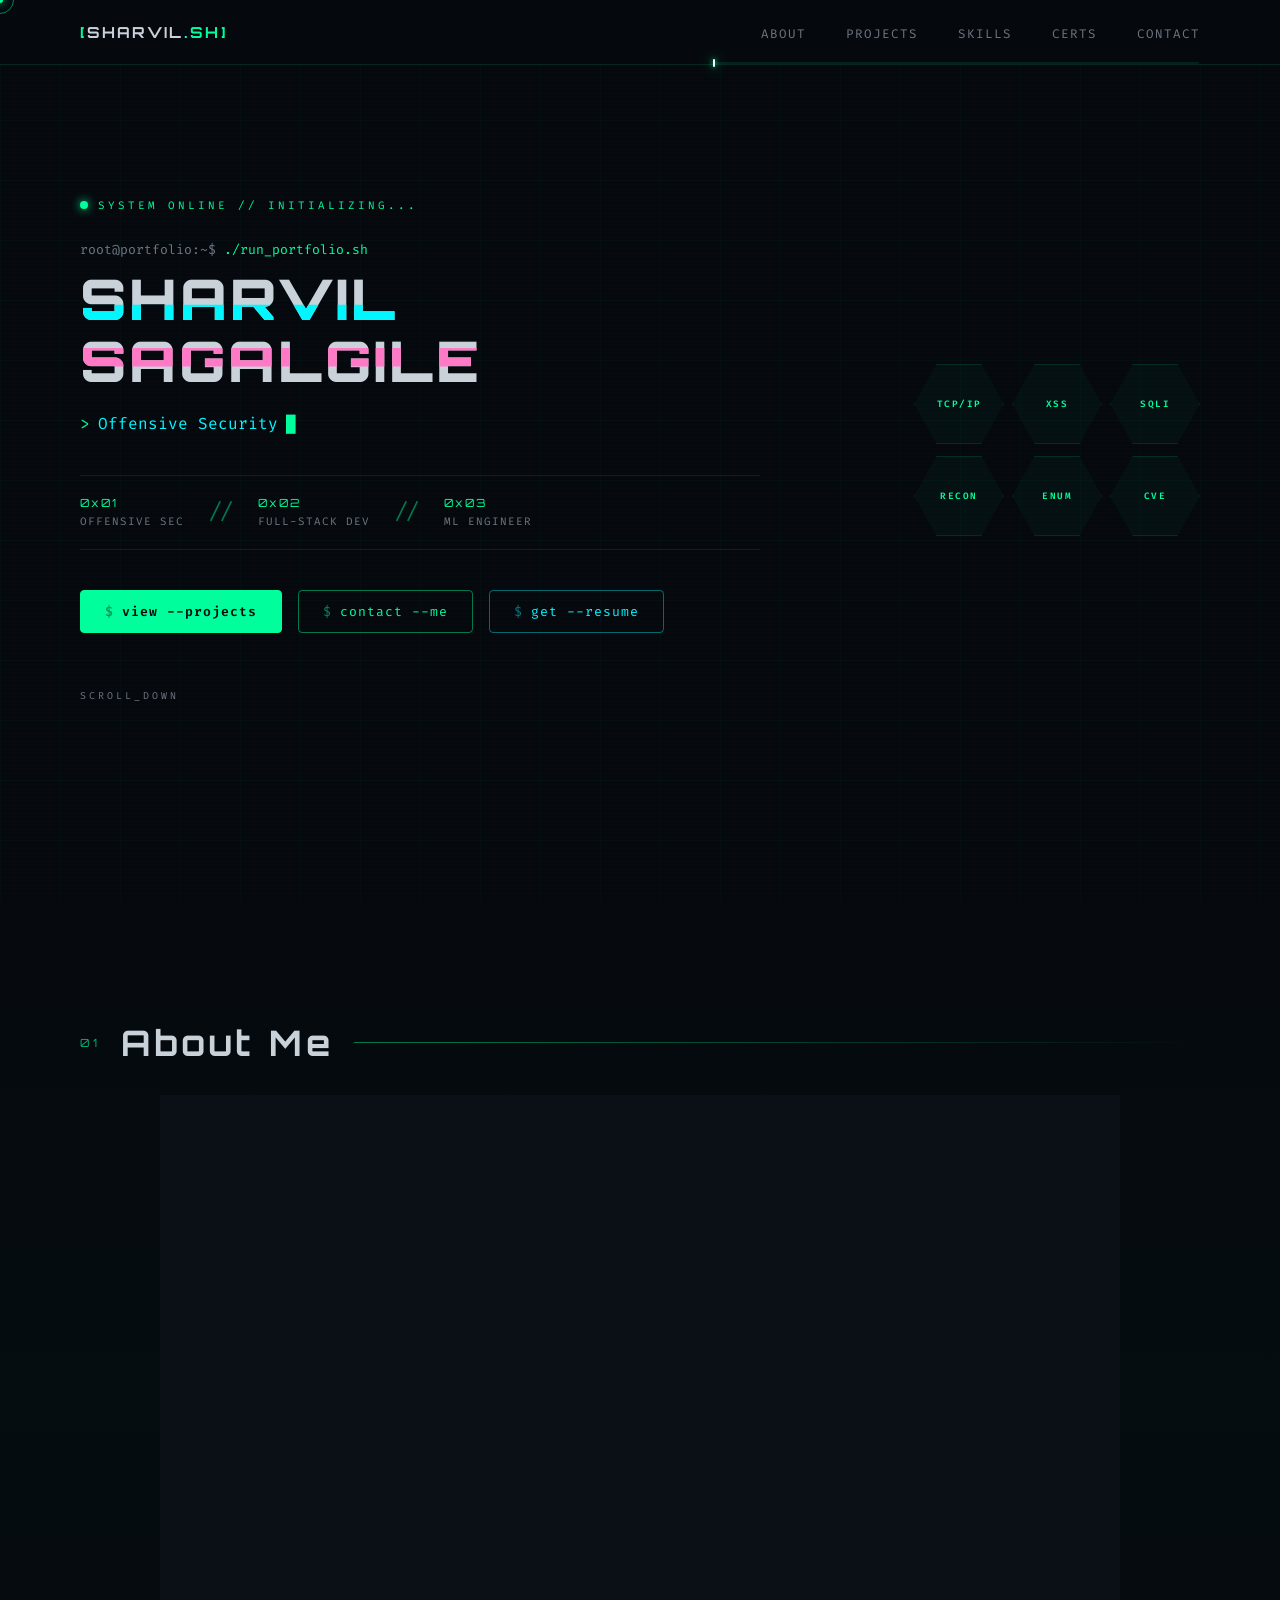
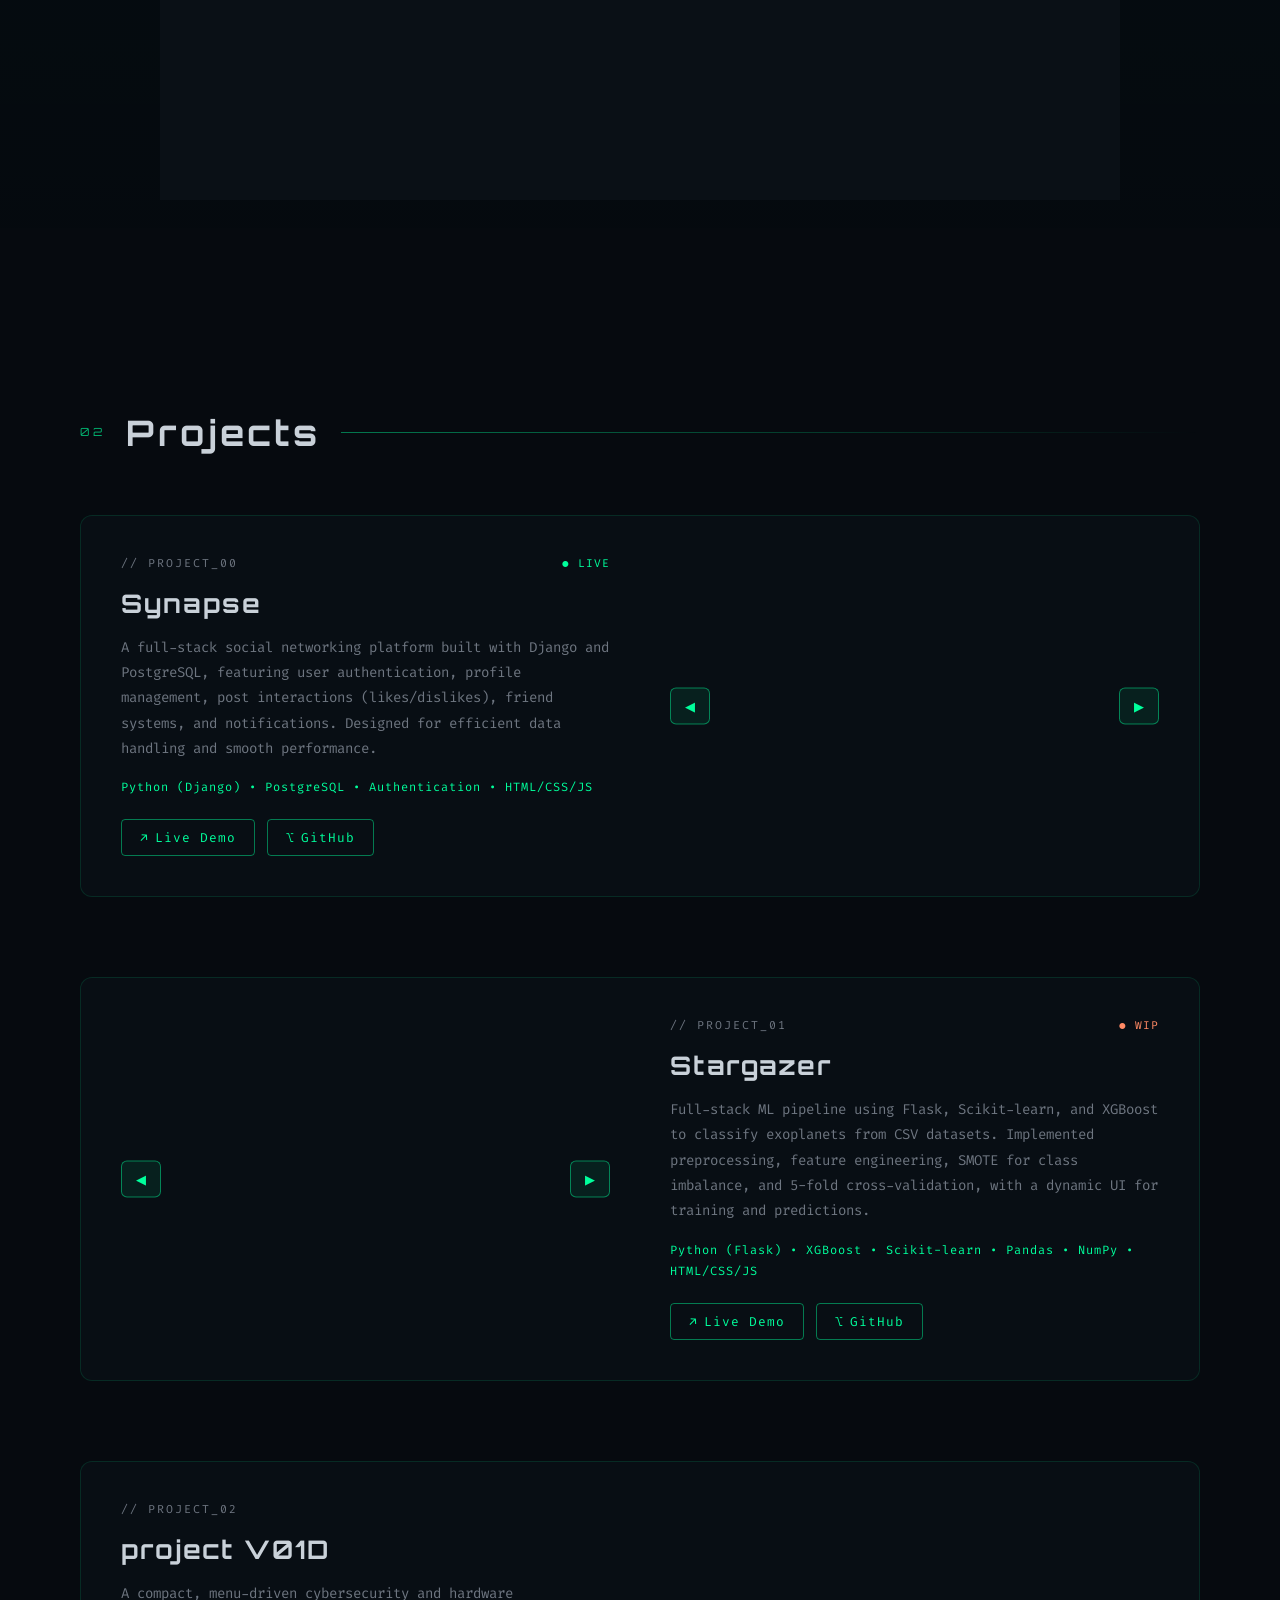
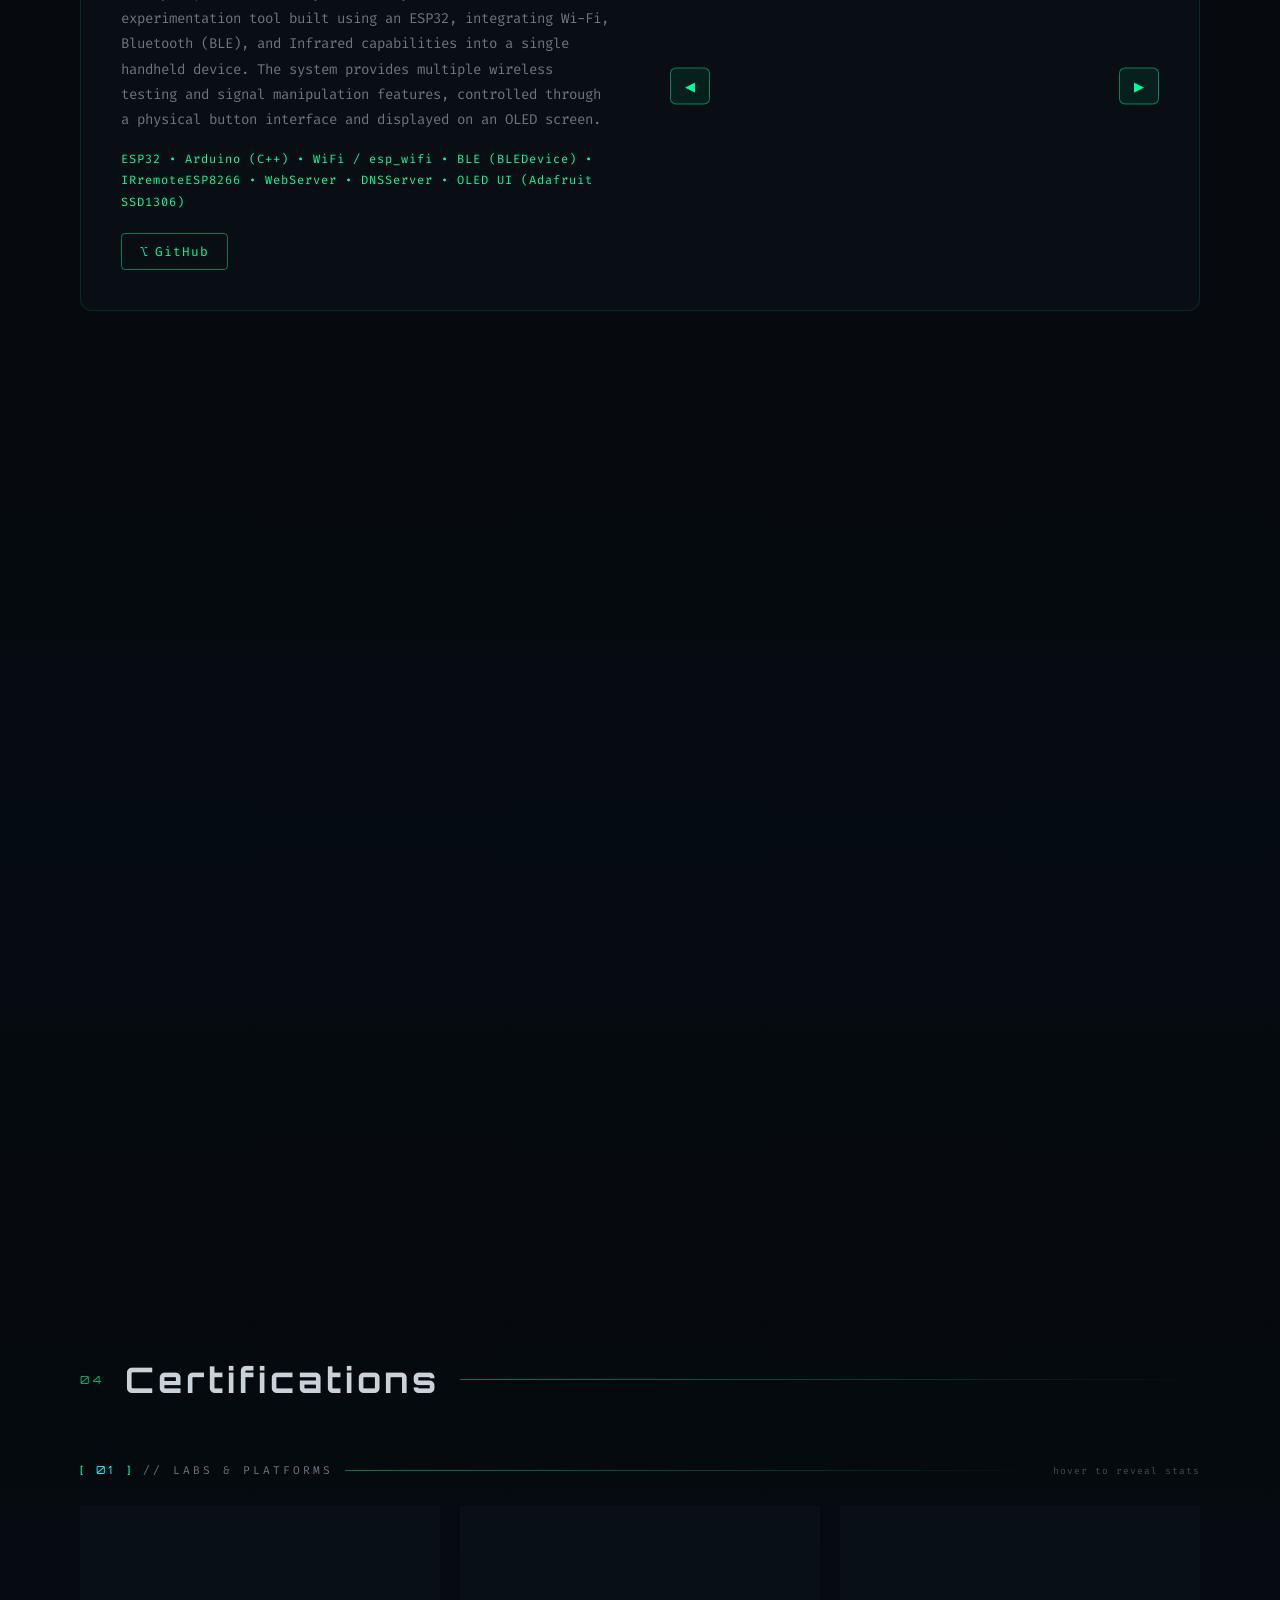
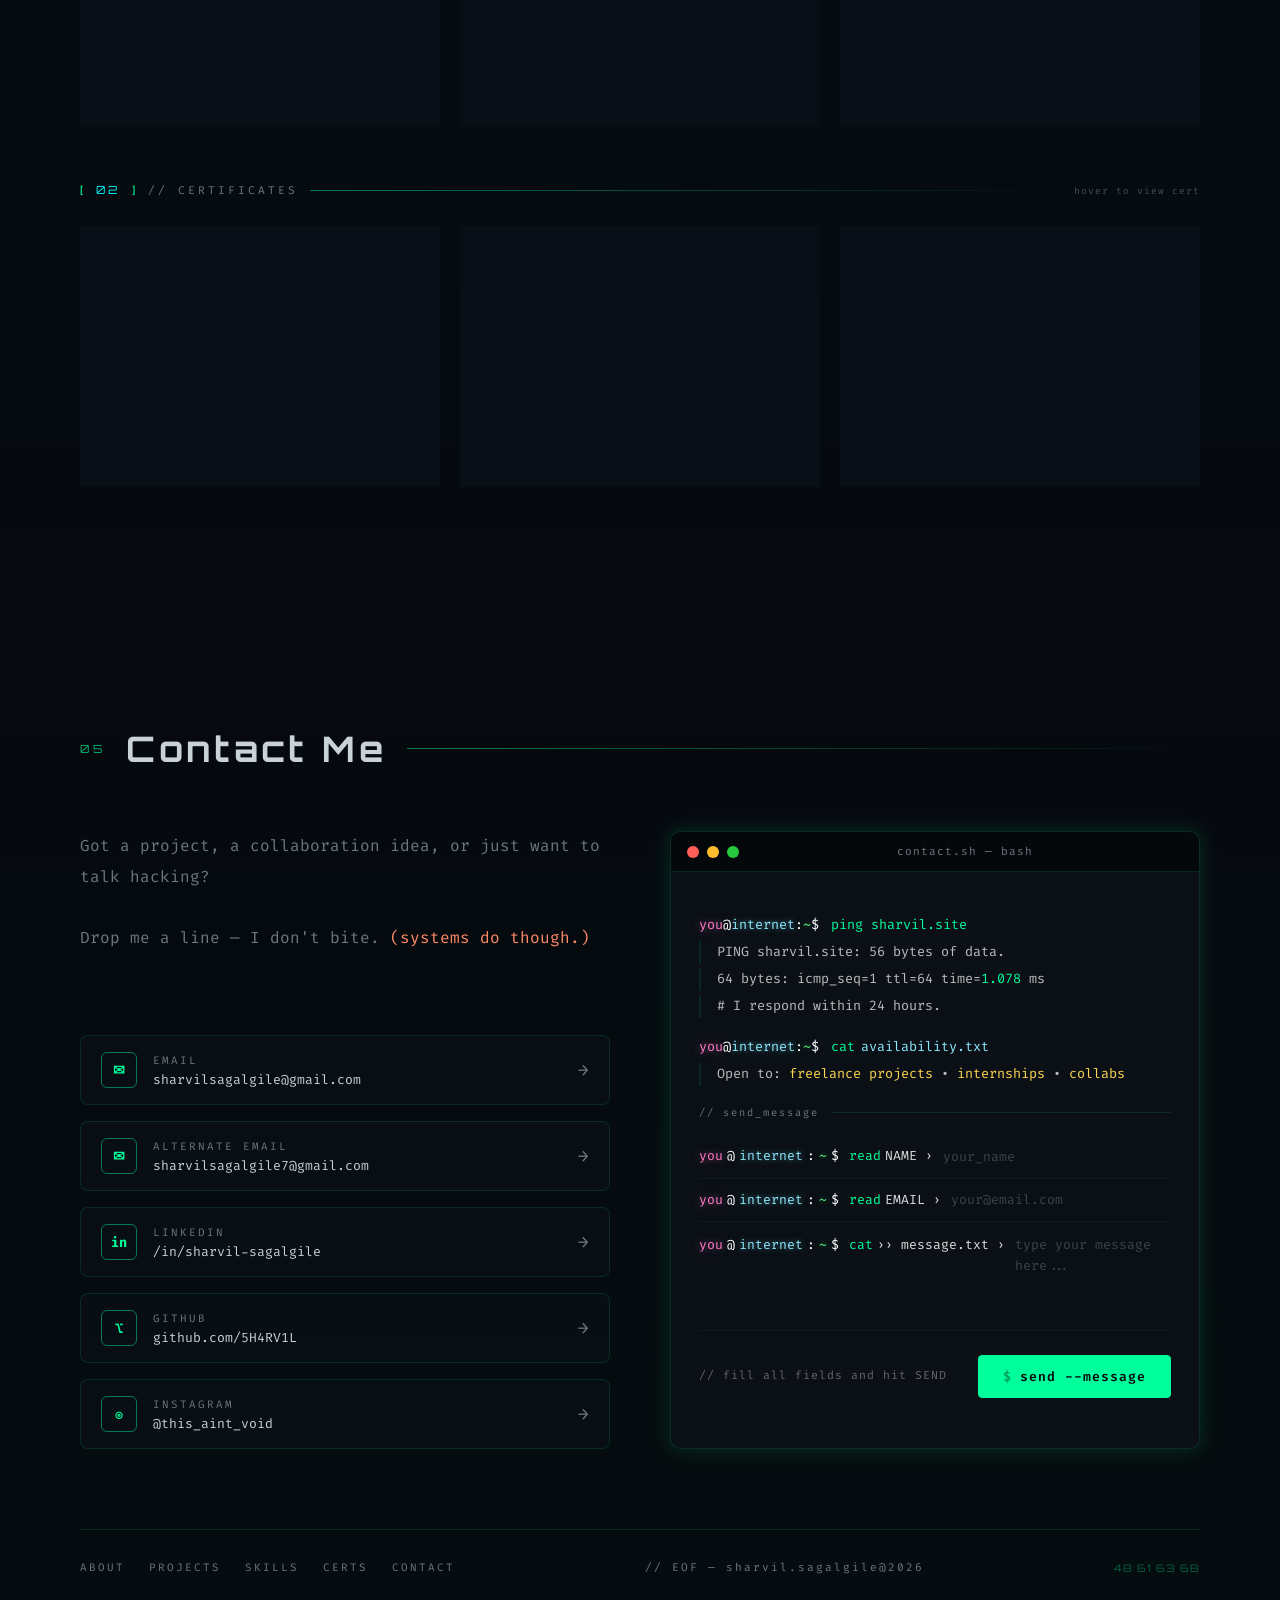
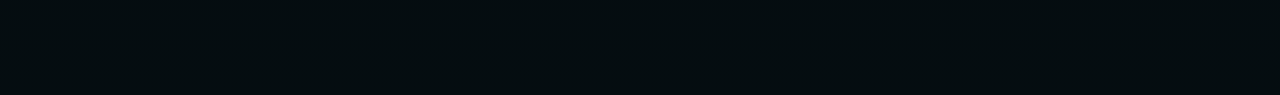
==== index.html @ 22b33614 "Rename portfolio.html to index.html" ====
<!DOCTYPE html>
<html lang="en">
<head>
    <meta charset="UTF-8">
    <meta name="viewport" content="width=device-width, initial-scale=1.0">

    <title>Sharvil Sagalgile | Offensive Security & Full-Stack Developer</title>
    <meta name="description" content="Sharvil Sagalgile — offensive security learner, full-stack developer and ML engineer. Open to freelance projects, internships and collaborations.">

    <meta property="og:type"        content="website">
    <meta property="og:url"         content="https://sharvil.site/">
    <meta property="og:title"       content="Sharvil Sagalgile | Offensive Security & Full-Stack Developer">
    <meta property="og:description" content="Sharvil Sagalgile — offensive security learner, full-stack developer and ML engineer. Open to freelance projects, internships and collaborations.">
    <meta property="og:image"       content="https://sharvil.site/og-preview.png">

    <meta name="twitter:card"        content="summary_large_image">
    <meta name="twitter:title"       content="Sharvil Sagalgile | Offensive Security & Full-Stack Developer">
    <meta name="twitter:description" content="Offensive security learner, full-stack developer and ML engineer.">
    <meta name="twitter:image"       content="https://sharvil.site/og-preview.png">

    <!-- Favicon -->
    <link rel="icon" type="image/svg+xml" href="data:image/svg+xml,%3Csvg xmlns='http://www.w3.org/2000/svg' viewBox='0 0 32 32'%3E%3Crect width='32' height='32' rx='5' fill='%23060a0f'/%3E%3Ctext x='3' y='23' font-family='monospace' font-size='18' fill='%2300ff9c'%3E%3E_%3C/text%3E%3C/svg%3E">

    <link rel="preconnect" href="https://fonts.googleapis.com">
    <link rel="preconnect" href="https://fonts.gstatic.com" crossorigin>
    <link href="https://fonts.googleapis.com/css2?family=Fira+Code:wght@300;400;500;600;700&family=Share+Tech+Mono&family=Orbitron:wght@400;700;900&display=swap" rel="stylesheet">
    <link rel="stylesheet" href="style.css">
    <script src="main.js" defer></script>
</head>
<body>

    <div class="scanlines"></div>
    <canvas id="matrix-canvas"></canvas>
    <div class="cursor-dot"></div>
    <div class="cursor-ring"></div>

    <button class="back-to-top" id="back-to-top" aria-label="Back to top">↑</button>

    <div class="hex-tooltip" id="hex-tooltip">
        <span class="ht-label" id="ht-label"></span>
        <span class="ht-desc"  id="ht-desc"></span>
    </div>

    <nav id="navbar">
        <div class="nav-inner">
            <a href="#home" class="logo">
                <span class="logo-bracket">[</span>
                <span class="logo-name">SHARVIL</span>
                <span class="logo-dot">.</span>
                <span class="logo-surname">SH</span>
                <span class="logo-bracket">]</span>
            </a>
            <button class="burger" id="burger" aria-label="Menu">
                <span></span><span></span><span></span>
            </button>
            <ul class="nav-links" id="nav-links">
                <li><a href="#about"    data-text="About"    data-section="about">About</a></li>
                <li><a href="#projects" data-text="Projects" data-section="projects">Projects</a></li>
                <li><a href="#skills"   data-text="Skills"   data-section="skills">Skills</a></li>
                <li><a href="#certs"    data-text="Certs"    data-section="certs">Certs</a></li>
                <li><a href="#contact"  data-text="Contact"  data-section="contact">Contact</a></li>
            </ul>
        </div>
        <div class="nav-progress" id="nav-progress">
            <div class="nav-progress-fill" id="nav-progress-fill"></div>
        </div>
    </nav>

    <section id="home">
        <div class="hero-content">

            <div class="hero-status">
                <span class="status-dot"></span>
                <span class="status-text">SYSTEM ONLINE // INITIALIZING...</span>
            </div>

            <div class="hero-title-wrapper">
                <p class="hero-pre">root@portfolio:~$ <span class="typed-cmd" id="typed-cmd"></span></p>
                <h1 class="hero-name glitch" data-text="SHARVIL SAGALGILE">SHARVIL SAGALGILE</h1>
                <div class="hero-roles">
                    <span class="role-prefix">></span>
                    <span class="role-text" id="role-text"></span>
                    <span class="role-cursor">█</span>
                </div>
            </div>

            <div class="hero-stats">
                <div class="stat">
                    <span class="stat-val">0x01</span>
                    <span class="stat-label">Offensive Sec</span>
                </div>
                <div class="stat-sep">//</div>
                <div class="stat">
                    <span class="stat-val">0x02</span>
                    <span class="stat-label">Full-Stack Dev</span>
                </div>
                <div class="stat-sep">//</div>
                <div class="stat">
                    <span class="stat-val">0x03</span>
                    <span class="stat-label">ML Engineer</span>
                </div>
            </div>

            <div class="hero-cta">
                <a href="#projects" class="btn-primary">
                    <span class="btn-prefix">$</span> view --projects
                </a>
                <a href="#contact" class="btn-secondary">
                    <span class="btn-prefix">$</span> contact --me
                </a>
                <a href="./sharvil_resume.pdf" download class="btn-download" aria-label="Download Resume">
                    <span class="btn-prefix">$</span> get --resume
                </a>
            </div>

            <div class="hero-scroll">
                <span>scroll_down</span>
                <div class="scroll-line"></div>
            </div>
        </div>

        <div class="hex-decoration">
            <div class="hex-item h1" data-hex="h1"><span>TCP/IP</span></div>
            <div class="hex-item h2" data-hex="h2"><span>XSS</span></div>
            <div class="hex-item h3" data-hex="h3"><span>SQLi</span></div>
            <div class="hex-item h4" data-hex="h4"><span>RECON</span></div>
            <div class="hex-item h5" data-hex="h5"><span>ENUM</span></div>
            <div class="hex-item h6" data-hex="h6"><span>CVE</span></div>
        </div>
    </section>

    <section id="about">
        <div class="section-header">
            <span class="section-num">01</span>
            <h2>About Me</h2>
            <div class="section-line"></div>
        </div>

        <div class="terminal">
            <div class="terminal-header">
                <span class="dot red"></span>
                <span class="dot yellow"></span>
                <span class="dot green"></span>
                <span class="terminal-title">sharvil@portfolio — bash — 80x24</span>
            </div>

            <div class="terminal-body">

                <div class="t-line">
                    <span class="prompt"><span class="user">sharvil</span><span class="at">@</span><span class="host">portfolio</span><span class="colon">:</span><span class="path">~</span><span class="symbol">$</span></span>
                    <span class="cmd">whoami</span>
                </div>
                <p class="output">
                    <span class="accent">Offensive security student</span> •
                    <span class="accent">Pentesting learner</span> •
                    <span class="accent">Freelance developer</span>
                </p>

                <div class="t-line">
                    <span class="prompt"><span class="user">sharvil</span><span class="at">@</span><span class="host">portfolio</span><span class="colon">:</span><span class="path">~</span><span class="symbol">$</span></span>
                    <span class="cmd">cat</span> <span class="file">mindset.txt</span>
                </div>
                <p class="output">
                    I don't just build systems — I <span class="accent">break them down</span> to understand how they really work.
                    <span class="dim">What runs underneath, what fails, and what can be exploited.</span>
                </p>

                <div class="t-line">
                    <span class="prompt"><span class="user">sharvil</span><span class="at">@</span><span class="host">portfolio</span><span class="colon">:</span><span class="path">~</span><span class="symbol">$</span></span>
                    <span class="cmd">cat</span> <span class="file">work.log</span>
                </div>
                <p class="output">
                    Built <span class="accent">full-stack apps</span> with Django &amp; PostgreSQL.<br>
                    Designed <span class="accent">ML pipelines</span> using XGBoost &amp; Scikit-learn.<br>
                    Created <span class="accent">real-world websites</span> for freelance use.
                </p>

                <div class="t-line">
                    <span class="prompt"><span class="user">sharvil</span><span class="at">@</span><span class="host">portfolio</span><span class="colon">:</span><span class="path">~</span><span class="symbol">$</span></span>
                    <span class="cmd">cat</span> <span class="file">security_journey.txt</span>
                </div>
                <p class="output">
                    Exploring <span class="accent">networking</span>, <span class="accent">recon</span>, and <span class="accent">vulnerabilities</span>.<br>
                    Learning how attackers think and how to <span class="warn">stay one step ahead</span>.
                </p>

                <div class="t-line">
                    <span class="prompt"><span class="user">sharvil</span><span class="at">@</span><span class="host">portfolio</span><span class="colon">:</span><span class="path">~</span><span class="symbol">$</span></span>
                    <span class="cmd">echo</span> $goal
                </div>
                <p class="output">
                    <span class="success">Become a penetration tester</span> and build systems that are <span class="accent">hard to break</span>.
                </p>

                <div class="t-line">
                    <span class="prompt"><span class="user">sharvil</span><span class="at">@</span><span class="host">portfolio</span><span class="colon">:</span><span class="path">~</span><span class="symbol">$</span></span>
                    <span class="cmd">echo</span> $status
                </div>
                <p class="output">
                    <span class="accent">Building</span> •
                    <span class="warn">Breaking</span> •
                    <span class="success">Learning</span> •
                    <span class="accent">Repeating</span>
                </p>

                <div class="t-line">
                    <span class="prompt"><span class="user">sharvil</span><span class="at">@</span><span class="host">portfolio</span><span class="colon">:</span><span class="path">~</span><span class="symbol">$</span></span>
                    <span class="cursor">█</span>
                </div>

            </div>
        </div>
    </section>

    <section id="projects">
        <div class="section-header">
            <span class="section-num">02</span>
            <h2>Projects</h2>
            <div class="section-line"></div>
        </div>

        <div class="projects-container">

            <div class="project-card" data-index="00">
                <div class="project-text">
                    <div class="project-meta">
                        <span class="project-id">// PROJECT_00</span>
                        <span class="project-status online">● LIVE</span>
                    </div>
                    <h3>Synapse</h3>
                    <p>A full-stack social networking platform built with Django and PostgreSQL, featuring user authentication, profile management, post interactions (likes/dislikes), friend systems, and notifications. Designed for efficient data handling and smooth performance.</p>
                    <p class="tech">Python (Django) • PostgreSQL • Authentication • HTML/CSS/JS</p>
                    <div class="buttons">
                        <a href="https://synapse-app.herokuapp.com/" target="_blank" rel="noopener">
                            <span>↗</span> Live Demo
                        </a>
                        <a href="https://github.com/5H4RV1L/synapse" target="_blank" rel="noopener">
                            <span>⌥</span> GitHub
                        </a>
                    </div>
                </div>

                <div class="project-preview">
                    <div class="carousel-container">
                        <div class="carousel">
                            <div class="card"><img src="synapse/pr.png"  alt="Synapse profile"></div>
                            <div class="card"><img src="synapse/fd.png"  alt="Synapse feed"    loading="lazy"></div>
                            <div class="card"><img src="synapse/sr.png"  alt="Synapse search"  loading="lazy"></div>
                            <div class="card"><img src="synapse/gc.png"  alt="Synapse groups"  loading="lazy"></div>
                            <div class="card"><img src="synapse/cp.png"  alt="Synapse chat"    loading="lazy"></div>
                            <div class="card"><img src="synapse/dpr.png" alt="Synapse dark profile" loading="lazy"></div>
                            <div class="card"><img src="synapse/dfd.png" alt="Synapse dark feed"    loading="lazy"></div>
                            <div class="card"><img src="synapse/dsr.png" alt="Synapse dark search"  loading="lazy"></div>
                            <div class="card"><img src="synapse/dgc.png" alt="Synapse dark groups"  loading="lazy"></div>
                            <div class="card"><img src="synapse/dcp.png" alt="Synapse dark chat"    loading="lazy"></div>
                        </div>
                        <div class="controls">
                            <button class="prevBtn" aria-label="Previous">◀</button>
                            <button class="nextBtn" aria-label="Next">▶</button>
                        </div>
                    </div>
                </div>
            </div>

            <div class="project-card reverse" data-index="01">
                <div class="project-text">
                    <div class="project-meta">
                        <span class="project-id">// PROJECT_01</span>
                        <span class="project-status wip">● WIP</span>
                    </div>
                    <h3>Stargazer</h3>
                    <p>Full-stack ML pipeline using Flask, Scikit-learn, and XGBoost to classify exoplanets from CSV datasets. Implemented preprocessing, feature engineering, SMOTE for class imbalance, and 5-fold cross-validation, with a dynamic UI for training and predictions.</p>
                    <p class="tech">Python (Flask) • XGBoost • Scikit-learn • Pandas • NumPy • HTML/CSS/JS</p>
                    <div class="buttons">
                        <a href="https://stargazer.sharvil.site/" target="_blank" rel="noopener">
                            <span>↗</span> Live Demo
                        </a>
                        <a href="https://github.com/5H4RV1L/stargazer" target="_blank" rel="noopener">
                            <span>⌥</span> GitHub
                        </a>
                    </div>
                </div>

                <div class="project-preview">
                    <div class="carousel-container">
                        <div class="carousel">
                            <div class="card"><img src="stargazer/hm.png" alt="Stargazer screen 1"></div>
                            <div class="card"><img src="stargazer/fu.png" alt="Stargazer screen 2" loading="lazy"></div>
                            <div class="card"><img src="stargazer/tr.png" alt="Stargazer screen 3" loading="lazy"></div>
                            <div class="card"><img src="stargazer/pd.png" alt="Stargazer screen 4" loading="lazy"></div>
                            <div class="card"><img src="stargazer/gd.png" alt="Stargazer screen 5" loading="lazy"></div>
                            <div class="card"><img src="stargazer/fp.png" alt="Stargazer screen 6" loading="lazy"></div>
                            <div class="card"><img src="stargazer/cn.png" alt="Stargazer screen 7" loading="lazy"></div>
                        </div>
                        <div class="controls">
                            <button class="prevBtn" aria-label="Previous">◀</button>
                            <button class="nextBtn" aria-label="Next">▶</button>
                        </div>
                    </div>
                </div>
            </div>

            <div class="project-card" data-index="02">
                <div class="project-text">
                    <div class="project-meta">
                        <span class="project-id">// PROJECT_02</span>
                        <span class="project-status online"></span>
                    </div>
                    <h3>project V01D</h3>
                    <p>A compact, menu-driven cybersecurity and hardware experimentation tool built using an ESP32, integrating Wi-Fi, Bluetooth (BLE), and Infrared capabilities into a single handheld device. The system provides multiple wireless testing and signal manipulation features, controlled through a physical button interface and displayed on an OLED screen.</p>
                    <p class="tech">ESP32 • Arduino (C++) • WiFi / esp_wifi • BLE (BLEDevice) • IRremoteESP8266 • WebServer • DNSServer • OLED UI (Adafruit SSD1306)</p>
                    <div class="buttons">
                        
                        <a href="https://github.com/5H4RV1L/project_V01D" target="_blank" rel="noopener">
                            <span>⌥</span> GitHub
                        </a>
                    </div>
                </div>

                <div class="project-preview">
                    <div class="carousel-container">
                        <div class="carousel">
                            <div class="card"><img src="v01d/fr.jpg"  alt="V01D front"></div>
                            <div class="card"><img src="v01d/fd.png"  alt="V01D menu"    loading="lazy"></div>
    
                        </div>
                        <div class="controls">
                            <button class="prevBtn" aria-label="Previous">◀</button>
                            <button class="nextBtn" aria-label="Next">▶</button>
                        </div>
                    </div>
                </div>
            </div>

        </div>
    </section>

    <section id="skills">
        <div class="section-header">
            <span class="section-num">03</span>
            <h2>Skills</h2>
            <div class="section-line"></div>
        </div>

        <div class="skills-wrapper">

            <div class="skill-bars">
                <div class="skill-group-label">// OFFENSIVE SECURITY</div>
                <div class="skill-bar-item">
                    <span class="sb-name">Network Recon</span>
                    <div class="sb-track"><div class="sb-fill" data-pct="72"></div></div>
                    <span class="sb-pct">72%</span>
                </div>
                <div class="skill-bar-item">
                    <span class="sb-name">Web Vulnerabilities</span>
                    <div class="sb-track"><div class="sb-fill" data-pct="65"></div></div>
                    <span class="sb-pct">65%</span>
                </div>
                <div class="skill-bar-item">
                    <span class="sb-name">Pentesting</span>
                    <div class="sb-track"><div class="sb-fill" data-pct="55"></div></div>
                    <span class="sb-pct">55%</span>
                </div>

                <div class="skill-group-label">// WEB DEVELOPMENT</div>
                <div class="skill-bar-item">
                    <span class="sb-name">Python / Django</span>
                    <div class="sb-track"><div class="sb-fill sb-web" data-pct="88"></div></div>
                    <span class="sb-pct">88%</span>
                </div>
                <div class="skill-bar-item">
                    <span class="sb-name">HTML / CSS / JS</span>
                    <div class="sb-track"><div class="sb-fill sb-web" data-pct="85"></div></div>
                    <span class="sb-pct">85%</span>
                </div>
                <div class="skill-bar-item">
                    <span class="sb-name">Flask / Node.js</span>
                    <div class="sb-track"><div class="sb-fill sb-web" data-pct="75"></div></div>
                    <span class="sb-pct">75%</span>
                </div>

                <div class="skill-group-label">// MACHINE LEARNING</div>
                <div class="skill-bar-item">
                    <span class="sb-name">Scikit-learn / XGBoost</span>
                    <div class="sb-track"><div class="sb-fill sb-ml" data-pct="78"></div></div>
                    <span class="sb-pct">78%</span>
                </div>
                <div class="skill-bar-item">
                    <span class="sb-name">Pandas / NumPy</span>
                    <div class="sb-track"><div class="sb-fill sb-ml" data-pct="82"></div></div>
                    <span class="sb-pct">82%</span>
                </div>
            </div>

            <div class="tool-grid">
                <div class="tool-card" data-cat="sec">
                    <div class="tool-icon tool-icon-text">[SEC]</div>
                    <div class="tool-name">Cybersecurity</div>
                    <div class="tool-tags">
                        <span>Networking</span><span>Recon</span><span>XSS</span><span>SQLi</span><span>BurpSuite</span>
                    </div>
                </div>
                <div class="tool-card" data-cat="dev">
                    <div class="tool-icon tool-icon-text">[DEV]</div>
                    <div class="tool-name">Languages</div>
                    <div class="tool-tags">
                        <span>Python</span><span>JavaScript</span><span>Java</span><span>Bash</span>
                    </div>
                </div>
                <div class="tool-card" data-cat="dev">
                    <div class="tool-icon tool-icon-text">[WEB]</div>
                    <div class="tool-name">Web & Backend</div>
                    <div class="tool-tags">
                        <span>Django</span><span>Flask</span><span>Node.js</span><span>REST API</span>
                    </div>
                </div>
                <div class="tool-card" data-cat="data">
                    <div class="tool-icon tool-icon-text">[DB]</div>
                    <div class="tool-name">Databases</div>
                    <div class="tool-tags">
                        <span>PostgreSQL</span><span>SQL</span>
                    </div>
                </div>
                <div class="tool-card" data-cat="ml">
                    <div class="tool-icon tool-icon-text">[ML]</div>
                    <div class="tool-name">Machine Learning</div>
                    <div class="tool-tags">
                        <span>Scikit-learn</span><span>XGBoost</span><span>SMOTE</span>
                    </div>
                </div>
                <div class="tool-card" data-cat="focus">
                    <div class="tool-icon tool-icon-text">[FCS]</div>
                    <div class="tool-name">Core Focus</div>
                    <div class="tool-tags">
                        <span>Offensive Sec</span><span>Backend</span><span>Freelance</span>
                    </div>
                </div>
            </div>

        </div>
    </section>

    <section id="certs">
        <div class="section-header">
            <span class="section-num">04</span>
            <h2>Certifications</h2>
            <div class="section-line"></div>
        </div>

        <div class="certs-subsection-header">
            <span class="css-bracket">[</span>
            <span class="css-label">01</span>
            <span class="css-bracket">]</span>
            <span class="css-title">// LABS &amp; PLATFORMS</span>
            <div class="css-line"></div>
            <span class="css-hint">hover to reveal stats</span>
        </div>

        <div class="lab-cards-grid">

            <div class="lab-flip-card">
                <div class="lab-flip-inner">
                    <div class="lab-front thm-card">
                        <div class="lab-logo-area">
                            <svg class="lab-svg" viewBox="0 0 48 48" fill="none" xmlns="http://www.w3.org/2000/svg">
                                <circle cx="24" cy="24" r="22" stroke="#88cc14" stroke-width="2" fill="none" opacity="0.3"/>
                                <text x="50%" y="55%" dominant-baseline="middle" text-anchor="middle" font-size="13" font-family="monospace" fill="#88cc14" font-weight="700">THM</text>
                            </svg>
                        </div>
                        <div class="lab-name">TryHackMe</div>
                        <div class="lab-url">tryhackme.com/p/5H4RV1L</div>
                        <div class="lab-status active">● ACTIVE</div>
                        <div class="lab-flip-hint">// hover for stats</div>
                    </div>
                    <div class="lab-back thm-back">
                        <div class="lab-back-title">TryHackMe</div>
                        <div class="lab-back-stats">
                            <div class="lb-stat">
                                <span class="lb-val" id="thm-rooms">--</span>
                                <span class="lb-label">Rooms Done</span>
                            </div>
                            <div class="lb-stat">
                                <span class="lb-val" id="thm-rank">Top --</span>
                                <span class="lb-label">Global Rank</span>
                            </div>
                            <div class="lb-stat">
                                <span class="lb-val" id="thm-streak">--d</span>
                                <span class="lb-label">Streak</span>
                            </div>
                        </div>
                        <a href="https://tryhackme.com/p/5H4RV1L" target="_blank" rel="noopener" class="lab-back-link">↗ View Profile</a>
                    </div>
                </div>
            </div>

            <div class="lab-flip-card">
                <div class="lab-flip-inner">
                    <div class="lab-front htb-card">
                        <div class="lab-logo-area">
                            <svg class="lab-svg" viewBox="0 0 48 48" fill="none" xmlns="http://www.w3.org/2000/svg">
                                <polygon points="24,4 44,16 44,32 24,44 4,32 4,16" stroke="#9fef00" stroke-width="2" fill="none" opacity="0.3"/>
                                <text x="50%" y="55%" dominant-baseline="middle" text-anchor="middle" font-size="10" font-family="monospace" fill="#9fef00" font-weight="700">HTB</text>
                            </svg>
                        </div>
                        <div class="lab-name">HackTheBox</div>
                        <div class="lab-url">app.hackthebox.com/profile/5H4RV1L</div>
                        <div class="lab-status active">● ACTIVE</div>
                        <div class="lab-flip-hint">// hover for stats</div>
                    </div>
                    <div class="lab-back htb-back">
                        <div class="lab-back-title">HackTheBox</div>
                        <div class="lab-back-stats">
                            <div class="lb-stat">
                                <span class="lb-val" id="htb-machines">--</span>
                                <span class="lb-label">Machines</span>
                            </div>
                            <div class="lb-stat">
                                <span class="lb-val" id="htb-rank">--</span>
                                <span class="lb-label">Rank</span>
                            </div>
                            <div class="lb-stat">
                                <span class="lb-val" id="htb-pts">--</span>
                                <span class="lb-label">Points</span>
                            </div>
                        </div>
                        <a href="https://profile.hackthebox.com/profile/019d3ba8-0c61-715c-96a6-cebbb1a78733" target="_blank" rel="noopener" class="lab-back-link">↗ View Profile</a>
                    </div>
                </div>
            </div>

            <div class="lab-flip-card">
                <div class="lab-flip-inner">
                    <div class="lab-front ps-card">
                        <div class="lab-logo-area">
                            <svg class="lab-svg" viewBox="0 0 48 48" fill="none" xmlns="http://www.w3.org/2000/svg">
                                <rect x="6" y="6" width="36" height="36" rx="4" stroke="#ff6633" stroke-width="2" fill="none" opacity="0.3"/>
                                <text x="50%" y="55%" dominant-baseline="middle" text-anchor="middle" font-size="9.5" font-family="monospace" fill="#ff6633" font-weight="700">BSCP</text>
                            </svg>
                        </div>
                        <div class="lab-name">PortSwigger</div>
                        <div class="lab-url">portswigger.net/web-security</div>
                        <div class="lab-status learning">● LEARNING</div>
                        <div class="lab-flip-hint">// hover for stats</div>
                    </div>
                    <div class="lab-back ps-back">
                        <div class="lab-back-title">PortSwigger</div>
                        <div class="lab-back-stats">
                            <div class="lb-stat">
                                <span class="lb-val">--</span>
                                <span class="lb-label">Labs Done</span>
                            </div>
                            <div class="lb-stat">
                                <span class="lb-val">--</span>
                                <span class="lb-label">Topics</span>
                            </div>
                            <div class="lb-stat">
                                <span class="lb-val">--</span>
                                <span class="lb-label">Level</span>
                            </div>
                        </div>
                        <a href="https://portswigger.net/web-security" target="_blank" rel="noopener" class="lab-back-link">↗ Web Academy</a>
                    </div>
                </div>
            </div>

        </div>

        <div class="certs-subsection-header">
            <span class="css-bracket">[</span>
            <span class="css-label">02</span>
            <span class="css-bracket">]</span>
            <span class="css-title">// CERTIFICATES</span>
            <div class="css-line"></div>
            <span class="css-hint">hover to view cert</span>
        </div>

        <div class="cert-flip-grid">

            <div class="cert-flip-card">
                <div class="cert-flip-inner">
                    <div class="cert-flip-front cf-earned">
                        <div class="cfr-id">// CERT_00</div>
                        <div class="cfr-badge earned-badge">✓ EARNED</div>
                        <div class="cfr-abbr">FSD</div>
                        <div class="cfr-name">Full Stack Developer</div>
                        <div class="cfr-issuer">A2Z IT Hub Pvt. Ltd.</div>
                        <div class="cfr-tags">
                            <span>Web Dev</span><span>Full-Stack</span><span>Certified</span>
                        </div>
                        <div class="cfr-hint">// hover to view</div>
                    </div>
                    <div class="cert-flip-back cf-earned-back">
                        <div class="cert-doc">
                            <div class="cert-doc-header">
                                <div class="cert-doc-logo">A2Z IT HUB</div>
                                <div class="cert-doc-sub">Pvt. Ltd.</div>
                            </div>
                            <div class="cert-doc-label">Certificate of Completion</div>
                            <div class="cert-doc-presents">This certifies that</div>
                            <div class="cert-doc-name">Sharvil Sagalgile</div>
                            <div class="cert-doc-course">has successfully completed the<br><strong>Full Stack Developer</strong> program</div>
                            <div class="cert-doc-footer">
                                <span class="cert-doc-seal">◈</span>
                                <span class="cert-doc-valid">Verified &amp; Issued</span>
                            </div>
                        </div>
                    </div>
                </div>
            </div>

            <div class="cert-flip-card">
                <div class="cert-flip-inner">
                    <div class="cert-flip-front cf-pursuing">
                        <div class="cfr-id">// CERT_01</div>
                        <div class="cfr-badge pursuing-badge">● PURSUING</div>
                        <div class="cfr-abbr">eJPT<span class="cfr-abbr-v">v2</span></div>
                        <div class="cfr-name">Junior Penetration Tester</div>
                        <div class="cfr-issuer">INE Security (eLearnSecurity)</div>
                        <div class="cfr-tags">
                            <span>Pentesting</span><span>Networking</span><span>Web Attacks</span>
                        </div>
                        <div class="cfr-hint">// hover to preview</div>
                    </div>
                    <div class="cert-flip-back cf-pursuing-back">
                        <div class="cert-doc cert-doc-locked">
                            <div class="cert-doc-header">
                                <div class="cert-doc-logo" style="color:#ff8a65;">INE SECURITY</div>
                                <div class="cert-doc-sub">eLearnSecurity</div>
                            </div>
                            <div class="cert-doc-label" style="color:#ff8a65;">eJPT v2 Certification</div>
                            <div class="cert-doc-presents">Candidate</div>
                            <div class="cert-doc-name">Sharvil Sagalgile</div>
                            <div class="cert-doc-course">Junior Penetration Tester<br><span class="cert-lock-status">⏳ In Progress</span></div>
                            <div class="cert-doc-footer">
                                <span class="cert-doc-seal" style="color:#ff8a65;">◈</span>
                                <span class="cert-doc-valid" style="color:#ff8a65;">Pending Completion</span>
                            </div>
                        </div>
                    </div>
                </div>
            </div>

            <div class="cert-flip-card">
                <div class="cert-flip-inner">
                    <div class="cert-flip-front cf-pursuing">
                        <div class="cfr-id">// CERT_02</div>
                        <div class="cfr-badge pursuing-badge">● PURSUING</div>
                        <div class="cfr-abbr">CC</div>
                        <div class="cfr-name">Certified in Cybersecurity</div>
                        <div class="cfr-issuer">ISC²</div>
                        <div class="cfr-tags">
                            <span>Security Principles</span><span>Network Sec</span><span>IAM</span>
                        </div>
                        <div class="cfr-hint">// hover to preview</div>
                    </div>
                    <div class="cert-flip-back cf-pursuing-back">
                        <div class="cert-doc cert-doc-locked">
                            <div class="cert-doc-header">
                                <div class="cert-doc-logo" style="color:#ff8a65;">ISC²</div>
                                <div class="cert-doc-sub">International Information System Security</div>
                            </div>
                            <div class="cert-doc-label" style="color:#ff8a65;">Certified in Cybersecurity</div>
                            <div class="cert-doc-presents">Candidate</div>
                            <div class="cert-doc-name">Sharvil Sagalgile</div>
                            <div class="cert-doc-course">CC — Entry-level Cybersecurity<br><span class="cert-lock-status">⏳ In Progress</span></div>
                            <div class="cert-doc-footer">
                                <span class="cert-doc-seal" style="color:#ff8a65;">◈</span>
                                <span class="cert-doc-valid" style="color:#ff8a65;">Pending Completion</span>
                            </div>
                        </div>
                    </div>
                </div>
            </div>

        </div>

    </section>

    <section id="contact">
        <div class="section-header">
            <span class="section-num">05</span>
            <h2>Contact Me</h2>
            <div class="section-line"></div>
        </div>

        <div class="contact-wrapper">

            <div class="contact-left">
                <p class="contact-intro">
                    Got a project, a collaboration idea, or just want to talk hacking?<br><br>
                    Drop me a line — I don't bite. <span class="accent">(systems do though.)</span>
                </p><br><br>

                <div class="contact-links">
                    <a href="mailto:sharvilsagalgile@gmail.com?subject=Portfolio%20Inquiry" class="contact-link">
                        <span class="cl-icon">✉</span>
                        <div>
                            <span class="cl-label">Email</span>
                            <span class="cl-val">sharvilsagalgile@gmail.com</span>
                        </div>
                        <span class="cl-arrow">→</span>
                    </a>
                    <a href="mailto:sharvilsagalgile7@gmail.com?subject=Portfolio%20Inquiry" class="contact-link">
                        <span class="cl-icon">✉</span>
                        <div>
                            <span class="cl-label">Alternate Email</span>
                            <span class="cl-val">sharvilsagalgile7@gmail.com</span>
                        </div>
                        <span class="cl-arrow">→</span>
                    </a>
                    <a href="https://www.linkedin.com/in/sharvil-sagalgile-b5a539286/" target="_blank" rel="noopener" class="contact-link">
                        <span class="cl-icon">in</span>
                        <div>
                            <span class="cl-label">LinkedIn</span>
                            <span class="cl-val">/in/sharvil-sagalgile</span>
                        </div>
                        <span class="cl-arrow">→</span>
                    </a>
                    <a href="https://github.com/5H4RV1L" target="_blank" rel="noopener" class="contact-link">
                        <span class="cl-icon">⌥</span>
                        <div>
                            <span class="cl-label">GitHub</span>
                            <span class="cl-val">github.com/5H4RV1L</span>
                        </div>
                        <span class="cl-arrow">→</span>
                    </a>
                    <a href="https://www.instagram.com/this_aint_void/" target="_blank" rel="noopener" class="contact-link">
                        <span class="cl-icon">◎</span>
                        <div>
                            <span class="cl-label">Instagram</span>
                            <span class="cl-val">@this_aint_void</span>
                        </div>
                        <span class="cl-arrow">→</span>
                    </a>
                </div>
            </div>

            <div class="contact-right">
                <div class="contact-terminal">
                    <div class="terminal-header">
                        <span class="dot red"></span>
                        <span class="dot yellow"></span>
                        <span class="dot green"></span>
                        <span class="terminal-title">contact.sh — bash</span>
                    </div>
                    <div class="terminal-body contact-body">

                        <div class="t-line">
                            <span class="prompt"><span class="user">you</span><span class="at">@</span><span class="host">internet</span><span class="colon">:</span><span class="path">~</span><span class="symbol">$</span></span>
                            <span class="cmd">ping sharvil.site</span>
                        </div>
                        <p class="output">PING sharvil.site: 56 bytes of data.</p>
                        <p class="output success">64 bytes: icmp_seq=1 ttl=64 time=<span class="ping-time">--</span> ms</p>
                        <p class="output dim"># I respond within 24 hours.</p>
                        <div class="t-line">
                            <span class="prompt"><span class="user">you</span><span class="at">@</span><span class="host">internet</span><span class="colon">:</span><span class="path">~</span><span class="symbol">$</span></span>
                            <span class="cmd">cat</span> <span class="file">availability.txt</span>
                        </div>
                        <p class="output">Open to: <span class="accent">freelance projects</span> • <span class="accent">internships</span> • <span class="accent">collabs</span></p>

                        <div class="terminal-divider"><span>// send_message</span></div>

                        <div id="form-view">
                            <form id="contact-form" novalidate>
                                <div class="form-field">
                                    <label class="form-prompt" for="f-name">
                                        <span class="user">you</span><span class="at">@</span><span class="host">internet</span><span class="colon">:</span><span class="path">~</span><span class="symbol">$</span>
                                        <span class="cmd">read</span> NAME &rsaquo;
                                    </label>
                                    <input type="text" id="f-name" name="name" placeholder="your_name" autocomplete="off" spellcheck="false" required>
                                </div>
                                <div class="form-field">
                                    <label class="form-prompt" for="f-email">
                                        <span class="user">you</span><span class="at">@</span><span class="host">internet</span><span class="colon">:</span><span class="path">~</span><span class="symbol">$</span>
                                        <span class="cmd">read</span> EMAIL &rsaquo;
                                    </label>
                                    <input type="email" id="f-email" name="email" placeholder="your@email.com" autocomplete="off" spellcheck="false" required>
                                </div>
                                <div class="form-field form-field-msg">
                                    <label class="form-prompt form-prompt-top" for="f-msg">
                                        <span class="user">you</span><span class="at">@</span><span class="host">internet</span><span class="colon">:</span><span class="path">~</span><span class="symbol">$</span>
                                        <span class="cmd">cat</span> &rsaquo;&rsaquo; message.txt &rsaquo;
                                    </label>
                                    <textarea id="f-msg" name="message" placeholder="type your message here..." rows="4" spellcheck="false" required></textarea>
                                </div>
                                <div class="form-submit-row">
                                    <span class="dim form-hint">// fill all fields and hit SEND</span>
                                    <button type="submit" class="btn-primary form-send-btn">
                                        <span class="btn-prefix">$</span> send --message
                                    </button>
                                </div>
                                <div class="form-error" id="form-error" aria-live="polite"></div>
                            </form>
                        </div>

                        <div id="form-success" style="display:none;">
                            <div class="t-line">
                                <span class="prompt"><span class="user">you</span><span class="at">@</span><span class="host">internet</span><span class="colon">:</span><span class="path">~</span><span class="symbol">$</span></span>
                                <span class="cmd">./send_message.py</span>
                            </div>
                            <p class="output">Connecting to sharvil.site:443…</p>
                            <p class="output success">✓  Message queued successfully.</p>
                            <p class="output dim"># Response expected within 24 hours.</p>
                            <div class="t-line">
                                <span class="prompt"><span class="user">you</span><span class="at">@</span><span class="host">internet</span><span class="colon">:</span><span class="path">~</span><span class="symbol">$</span></span>
                                <span class="cursor">█</span>
                            </div>
                        </div>

                    </div>
                </div>
            </div>

        </div>

        <div class="contact-footer">
            <div class="cf-nav">
                <a href="#about">About</a>
                <a href="#projects">Projects</a>
                <a href="#skills">Skills</a>
                <a href="#certs">Certs</a>
                <a href="#contact">Contact</a>
            </div>
            <span class="cf-line">// EOF — sharvil.sagalgile@2026</span>
            <div class="cf-hex">
                <span>48 61 63 6B</span>
            </div>
        </div>
    </section>

</body>
</html>
---- style.css ----
:root {
    --bg:          #060a0f;
    --bg2:         #0b1118;
    --nav:         rgba(6, 10, 15, 0.92);
    --text:        #c9d1d9;
    --text-dim:    #6e7681;
    --green:       #00ff9c;
    --cyan:        #00f7ff;
    --orange:      #ff8a65;
    --pink:        #ff79c6;
    --blue:        #8be9fd;
    --border:      rgba(0, 255, 156, 0.12);
    --border-hi:   rgba(0, 255, 156, 0.45);
    --glow:        0 0 20px rgba(0, 255, 156, 0.15);
    --glow-hi:     0 0 35px rgba(0, 255, 156, 0.35);
    --font-mono:   'Fira Code', 'Share Tech Mono', monospace;
    --font-display:'Orbitron', monospace;
}

*, *::before, *::after { box-sizing: border-box; margin: 0; padding: 0; }
html { scroll-behavior: smooth; font-size: 16px; }
body {
    font-family: var(--font-mono);
    background: var(--bg);
    color: var(--text);
    overflow-x: hidden;
    cursor: none;
}
a { color: inherit; text-decoration: none; }

#matrix-canvas {
    position: fixed;
    top: 0; left: 0;
    width: 100%; height: 100%;
    z-index: 0;
    opacity: 0.04;
    pointer-events: none;
}

.scanlines {
    position: fixed;
    top: 0; left: 0;
    width: 100%; height: 100%;
    z-index: 1;
    pointer-events: none;
    background: repeating-linear-gradient(
        to bottom,
        transparent 0px, transparent 2px,
        rgba(0,0,0,0.04) 2px, rgba(0,0,0,0.04) 4px
    );
}

.cursor-dot {
    position: fixed;
    width: 6px; height: 6px;
    background: var(--green);
    border-radius: 50%;
    pointer-events: none;
    z-index: 9999;
    transform: translate(-50%, -50%);
    box-shadow: 0 0 8px var(--green);
    transition: transform 0.05s;
}
.cursor-ring {
    position: fixed;
    width: 28px; height: 28px;
    border: 1px solid var(--green);
    border-radius: 50%;
    pointer-events: none;
    z-index: 9998;
    transform: translate(-50%, -50%);
    opacity: 0.5;
    transition: transform 0.12s ease, width 0.2s ease, height 0.2s ease, opacity 0.2s ease;
}

nav {
    position: fixed;
    top: 0; left: 0; right: 0;
    z-index: 1000;
    background: var(--nav);
    border-bottom: 1px solid var(--border);
    backdrop-filter: blur(16px);
    -webkit-backdrop-filter: blur(16px);
    transition: box-shadow 0.3s;
}
nav.scrolled { box-shadow: 0 4px 30px rgba(0,255,156,0.08); }

.nav-progress {
    position: absolute;
    bottom: 0;
    left: var(--progress-left, 0px);
    width: var(--progress-width, 100%);
    height: 2px;
    background: rgba(0, 255, 156, 0.10);
    pointer-events: none;
    border-radius: 1px;
}
.nav-progress-fill {
    position: absolute;
    top: 0; left: 0;
    height: 100%;
    width: 0%;
    background: var(--green);
    transition: width 0.08s linear;
    border-radius: 1px;
}

.nav-progress-fill::after {
    content: '';
    position: absolute;
    right: -1px; top: -3px;
    width: 2px; height: calc(100% + 6px);
    background: white;
    box-shadow: 0 0 5px var(--green), 0 0 14px var(--green);
    border-radius: 2px;
}

::-webkit-scrollbar { width: 5px; }
::-webkit-scrollbar-track { background: var(--bg); }
::-webkit-scrollbar-thumb {
    background: linear-gradient(to bottom, var(--green), var(--cyan));
    border-radius: 3px;
    box-shadow: 0 0 6px rgba(0,255,156,0.35);
}
::-webkit-scrollbar-thumb:hover { background: var(--green); box-shadow: 0 0 10px var(--green); }
* { scrollbar-width: thin; scrollbar-color: var(--green) var(--bg); }

.nav-inner {
    max-width: 1200px;
    margin: 0 auto;
    padding: 0 40px;
    height: 64px;
    display: flex;
    align-items: center;
    justify-content: space-between;
}
.logo {
    font-family: var(--font-display);
    font-size: 0.95rem;
    font-weight: 700;
    letter-spacing: 2px;
    display: flex;
    align-items: center;
    gap: 1px;
}
.logo-bracket { color: var(--green); }
.logo-name    { color: var(--text); }
.logo-dot     { color: var(--cyan); }
.logo-surname { color: var(--green); }

.nav-links {
    display: flex;
    list-style: none;
    gap: 40px;
}
.nav-links li a {
    font-size: 0.78rem;
    color: var(--text-dim);
    letter-spacing: 2px;
    text-transform: uppercase;
    position: relative;
    transition: color 0.3s;
}
.nav-links li a::before {
    content: attr(data-text);
    position: absolute;
    top: 0; left: 0;
    color: var(--green);
    clip-path: inset(0 100% 0 0);
    transition: clip-path 0.3s ease;
    white-space: nowrap;
}
.nav-links li a:hover { color: transparent; }
.nav-links li a:hover::before { clip-path: inset(0 0% 0 0); }

.burger {
    display: none;
    flex-direction: column;
    gap: 5px;
    background: none;
    border: none;
    cursor: pointer;
    padding: 4px;
}
.burger span { display: block; width: 24px; height: 2px; background: var(--green); transition: 0.3s; }

section {
    position: relative;
    z-index: 2;
    padding: 120px 80px;
    max-width: 1300px;
    margin: 0 auto;
}

.section-header {
    display: flex;
    align-items: center;
    gap: 20px;
    margin-bottom: 60px;
}
.section-num {
    font-family: var(--font-display);
    font-size: 0.7rem;
    color: var(--green);
    letter-spacing: 4px;
    opacity: 0.7;
}
.section-header h2 {
    font-family: var(--font-display);
    font-size: clamp(1.5rem, 3vw, 2.2rem);
    color: var(--text);
    font-weight: 700;
    letter-spacing: 4px;
}
.section-line {
    flex: 1;
    height: 1px;
    background: linear-gradient(to right, var(--border-hi), transparent);
}

#home {
    min-height: 100vh;
    max-width: 100%;
    padding: 0 80px;
    display: flex;
    align-items: center;
    justify-content: space-between;
    gap: 60px;
    position: relative;
    overflow: hidden;
}

#home::after {
    content: '';
    position: absolute;
    inset: 0;
    background-image:
        linear-gradient(rgba(0,255,156,0.025) 1px, transparent 1px),
        linear-gradient(90deg, rgba(0,255,156,0.025) 1px, transparent 1px);
    background-size: 60px 60px;
    animation: gridShift 25s linear infinite;
    pointer-events: none;
    z-index: 0;
}
@keyframes gridShift {
    from { background-position: 0 0; }
    to   { background-position: 60px 60px; }
}

.hero-content {
    position: relative;
    z-index: 2;
    max-width: 680px;
}

.hero-status {
    display: flex;
    align-items: center;
    gap: 10px;
    margin-bottom: 28px;
    font-size: 0.68rem;
    color: var(--green);
    letter-spacing: 3px;
    text-transform: uppercase;
    animation: fadeUp 0.8s ease both;
}
.status-dot {
    width: 8px; height: 8px;
    border-radius: 50%;
    background: var(--green);
    box-shadow: 0 0 10px var(--green);
    animation: statusPulse 2s ease infinite;
}
@keyframes statusPulse {
    0%,100% { box-shadow: 0 0 6px var(--green); }
    50%      { box-shadow: 0 0 18px var(--green), 0 0 35px rgba(0,255,156,0.3); }
}

.hero-pre {
    font-size: 0.82rem;
    color: var(--text-dim);
    margin-bottom: 10px;
    animation: fadeUp 0.8s ease both 0.1s;
}
.typed-cmd { color: var(--green); }

.glitch {
    position: relative;
    font-family: var(--font-display);
    font-size: clamp(1.8rem, 4.5vw, 3.5rem);
    font-weight: 900;
    letter-spacing: 3px;
    color: var(--text);
    line-height: 1.1;
    animation: fadeUp 0.8s ease both 0.2s;
}
.glitch::before,
.glitch::after {
    content: attr(data-text);
    position: absolute;
    top: 0; left: 0;
    width: 100%; height: 100%;
    font-family: var(--font-display);
    font-size: inherit;
    font-weight: inherit;
    letter-spacing: inherit;
}
.glitch::before {
    color: var(--cyan);
    animation: glitch1 5s ease-in-out infinite 2s;
    clip-path: polygon(0 30%, 100% 30%, 100% 50%, 0 50%);
}
.glitch::after {
    color: var(--pink);
    animation: glitch2 5s ease-in-out infinite 2s;
    clip-path: polygon(0 65%, 100% 65%, 100% 80%, 0 80%);
}
@keyframes glitch1 {
    0%,90%,100% { transform: translate(0); opacity: 0; }
    92%          { transform: translate(-4px, 1px); opacity: 0.9; }
    95%          { transform: translate(4px, -1px); opacity: 0.9; }
    98%          { transform: translate(-2px, 2px); opacity: 0.6; }
}
@keyframes glitch2 {
    0%,93%,100% { transform: translate(0); opacity: 0; }
    94%          { transform: translate(4px, 2px); opacity: 0.7; }
    97%          { transform: translate(-4px, -2px); opacity: 0.7; }
    99%          { transform: translate(2px, 1px); opacity: 0.4; }
}

.hero-roles {
    display: flex;
    align-items: center;
    gap: 8px;
    margin-top: 20px;
    font-size: 1rem;
    color: var(--cyan);
    animation: fadeUp 0.8s ease both 0.3s;
    min-height: 1.5em;
}
.role-prefix { color: var(--green); }
.role-cursor { color: var(--green); animation: blink 1s step-end infinite; }

.hero-stats {
    display: flex;
    align-items: center;
    gap: 24px;
    margin-top: 40px;
    animation: fadeUp 0.8s ease both 0.45s;
    padding: 20px 0;
    border-top: 1px solid var(--border);
    border-bottom: 1px solid var(--border);
}
.stat { text-align: left; }
.stat-val {
    display: block;
    font-family: var(--font-display);
    font-size: 0.7rem;
    color: var(--green);
    letter-spacing: 2px;
    margin-bottom: 4px;
}
.stat-label {
    display: block;
    font-size: 0.68rem;
    color: var(--text-dim);
    letter-spacing: 1px;
    text-transform: uppercase;
}
.stat-sep { color: var(--border-hi); font-size: 1.4rem; line-height: 1; }

.hero-cta {
    display: flex;
    gap: 16px;
    margin-top: 40px;
    animation: fadeUp 0.8s ease both 0.6s;
    flex-wrap: wrap;
}
.btn-primary, .btn-secondary {
    display: inline-flex;
    align-items: center;
    gap: 8px;
    padding: 12px 24px;
    font-family: var(--font-mono);
    font-size: 0.82rem;
    letter-spacing: 1px;
    border-radius: 4px;
    transition: all 0.3s ease;
    cursor: none;
}
.btn-primary {
    background: var(--green);
    color: var(--bg);
    font-weight: 600;
    border: 1px solid var(--green);
}
.btn-primary:hover {
    background: var(--cyan);
    border-color: var(--cyan);
    box-shadow: 0 0 30px rgba(0,247,255,0.4);
    transform: translateY(-3px);
}
.btn-secondary {
    background: transparent;
    border: 1px solid var(--border-hi);
    color: var(--green);
}
.btn-secondary:hover {
    border-color: var(--green);
    background: rgba(0,255,156,0.07);
    box-shadow: var(--glow);
    transform: translateY(-3px);
}
.btn-prefix { color: rgba(0,255,156,0.5); }
.btn-primary .btn-prefix { color: rgba(0,0,0,0.4); }

.hero-scroll {
    display: flex;
    align-items: center;
    gap: 12px;
    margin-top: 56px;
    font-size: 0.62rem;
    color: var(--text-dim);
    letter-spacing: 3px;
    text-transform: uppercase;
    animation: fadeUp 0.8s ease both 0.75s;
}
.scroll-line {
    height: 1px;
    background: linear-gradient(to right, var(--border-hi), transparent);
    animation: scrollPulse 2.5s ease infinite;
}
@keyframes scrollPulse {
    0%,100% { width: 40px; opacity: 0.3; }
    50%      { width: 80px; opacity: 1; }
}

/* Hex decoration */
.hex-decoration {
    position: relative;
    z-index: 2;
    display: grid;
    grid-template-columns: repeat(3, 90px);
    gap: 12px 8px;
    animation: fadeUp 1s ease both 0.5s;
    flex-shrink: 0;
}
.hex-item {
    width: 90px; height: 80px;
    background: rgba(0,255,156,0.03);
    border: 1px solid var(--border);
    clip-path: polygon(25% 0%, 75% 0%, 100% 50%, 75% 100%, 25% 100%, 0% 50%);
    display: flex;
    align-items: center;
    justify-content: center;
    transition: all 0.4s ease;
    cursor: none;
    position: relative;
}
.hex-item:hover {
    background: rgba(0,255,156,0.1);
    border-color: rgba(0,255,156,0.6);
    box-shadow: 0 0 20px rgba(0,255,156,0.15);
}
.hex-item span {
    font-size: 0.58rem;
    letter-spacing: 1.5px;
    color: var(--green);
    font-weight: 600;
    text-transform: uppercase;
}
.hex-item.h1 { animation: hexFloat 6s ease-in-out infinite; }
.hex-item.h2 { animation: hexFloat 7s ease-in-out infinite 0.5s; }
.hex-item.h3 { animation: hexFloat 5s ease-in-out infinite 1s; }
.hex-item.h4 { animation: hexFloat 8s ease-in-out infinite 0.3s; }
.hex-item.h5 { animation: hexFloat 6.5s ease-in-out infinite 0.8s; }
.hex-item.h6 { animation: hexFloat 7.5s ease-in-out infinite 0.2s; }
@keyframes hexFloat {
    0%,100% { transform: translateY(0); }
    50%      { transform: translateY(-12px); }
}

@keyframes fadeUp {
    from { opacity: 0; transform: translateY(20px); }
    to   { opacity: 1; transform: translateY(0); }
}

#about {
    background: linear-gradient(180deg, transparent, rgba(0,255,156,0.015) 50%, transparent);
}

.terminal {
    width: 90%;
    max-width: 900px;
    margin: 0 auto;
    background: rgba(11, 17, 24, 0.95);
    backdrop-filter: blur(16px);
    border-radius: 10px;
    border: 1px solid var(--border);
    box-shadow: var(--glow), inset 0 1px 0 rgba(255,255,255,0.04);
    overflow: hidden;
    font-family: 'Share Tech Mono', monospace;
}
.terminal-header {
    display: flex;
    align-items: center;
    gap: 8px;
    padding: 12px 16px;
    background: rgba(0,0,0,0.5);
    border-bottom: 1px solid var(--border);
}
.terminal-title {
    flex: 1;
    text-align: center;
    font-size: 0.7rem;
    color: var(--text-dim);
    letter-spacing: 1px;
}
.dot { width: 12px; height: 12px; border-radius: 50%; }
.red       { background: #ff5f56; }
.yellow    { background: #ffbd2e; }
.green     { background: #27c93f; }
.green-dot { background: #27c93f; }

.terminal-body {
    padding: 24px 28px;
    color: #ddd;
    font-size: 0.88rem;
    line-height: 1.7;
}
.t-line {
    display: flex;
    align-items: center;
    gap: 6px;
    flex-wrap: wrap;
    margin-top: 18px;
}
.prompt { display: flex; align-items: center; }
.user   { color: var(--pink); text-shadow: 0 0 8px rgba(255,121,198,0.5); }
.at     { color: #fff; }
.host   { color: var(--blue); text-shadow: 0 0 6px rgba(139,233,253,0.5); }
.colon  { color: #fff; }
.path   { color: #50fa7b; text-shadow: 0 0 6px rgba(80,250,123,0.5); }
.symbol { color: #fff; margin-right: 6px; }
.cmd    { color: var(--green); }
.file   { color: var(--blue); }
.accent { color: #ffd54f; }
.success{ color: #81c784; }
.warn   { color: var(--orange); }
.dim    { color: #666; }

.output {
    margin-top: 4px;
    margin-bottom: 2px;
    padding-left: 16px;
    border-left: 2px solid rgba(0,255,156,0.1);
    color: #bbb;
}
.cursor {
    color: var(--green);
    animation: blink 1s step-end infinite;
}
@keyframes blink { 0%,100%{opacity:1} 50%{opacity:0} }

.projects-container {
    display: flex;
    flex-direction: column;
    gap: 80px;
}
.project-card {
    display: flex;
    align-items: stretch;
    gap: 60px;
    background: rgba(11,17,24,0.6);
    border: 1px solid var(--border);
    border-radius: 12px;
    padding: 40px;
    transition: border-color 0.4s, box-shadow 0.4s;
    position: relative;
    overflow: hidden;
}
.project-card::before {
    content: '';
    position: absolute;
    top: 0; left: 0;
    width: 3px; height: 100%;
    background: linear-gradient(to bottom, var(--green), transparent);
    opacity: 0;
    transition: opacity 0.4s;
}
.project-card:hover {
    border-color: var(--border-hi);
    box-shadow: var(--glow-hi);
}
.project-card:hover::before { opacity: 1; }
.project-card.reverse { flex-direction: row-reverse; }
.project-card.reverse::before { left: auto; right: 0; }

.project-text {
    flex: 1;
    display: flex;
    flex-direction: column;
    justify-content: center;
    gap: 16px;
}
.project-preview {
    flex: 1;
    display: flex;
    align-items: center;
}

.project-meta {
    display: flex;
    align-items: center;
    justify-content: space-between;
    font-size: 0.72rem;
}
.project-id { color: var(--text-dim); letter-spacing: 2px; }
.project-status { font-size: 0.7rem; letter-spacing: 1px; }
.project-status.online { color: var(--green); }
.project-status.wip    { color: var(--orange); }

.project-text h3 {
    font-family: var(--font-display);
    font-size: 1.6rem;
    font-weight: 700;
    letter-spacing: 2px;
    color: var(--text);
}
.project-text p { color: var(--text-dim); font-size: 0.88rem; line-height: 1.8; }
.tech { font-size: 0.75rem !important; color: var(--green) !important; letter-spacing: 1px; }

.buttons { display: flex; gap: 12px; flex-wrap: wrap; margin-top: 4px; }
.buttons a {
    display: inline-flex;
    align-items: center;
    gap: 6px;
    padding: 9px 18px;
    border: 1px solid var(--border-hi);
    color: var(--green);
    font-size: 0.8rem;
    letter-spacing: 1px;
    border-radius: 4px;
    transition: all 0.3s;
    cursor: none;
}
.buttons a:hover {
    background: var(--green);
    color: var(--bg);
    box-shadow: 0 0 20px rgba(0,255,156,0.3);
    transform: translateY(-2px);
}

.carousel-container {
    width: 100%;
    perspective: 1200px;
    position: relative;
}
.carousel {
    width: 100%;
    height: 280px;
    position: relative;
    transform-style: preserve-3d;
}
.card {
    position: absolute;
    width: 62%;
    height: 100%;
    left: 19%;
    border-radius: 10px;
    overflow: hidden;
    transition: all 0.6s cubic-bezier(0.4, 0, 0.2, 1);
    opacity: 0;
    border: 1px solid var(--border);
}
.card img { width: 100%; height: 100%; object-fit: cover; }
.card.active {
    transform: translateX(0) scale(1) rotateY(0);
    opacity: 1;
    z-index: 3;
    box-shadow: 0 0 30px rgba(0,255,156,0.2);
    border-color: var(--border-hi);
}
.card.prev {
    transform: translateX(-62%) rotateY(35deg) scale(0.82);
    opacity: 0.45;
    z-index: 2;
}
.card.next {
    transform: translateX(62%) rotateY(-35deg) scale(0.82);
    opacity: 0.45;
    z-index: 2;
}
.card.hidden-left  { transform: translateX(-130%) scale(0.65); opacity: 0; }
.card.hidden-right { transform: translateX(130%) scale(0.65); opacity: 0; }

.controls {
    position: absolute;
    width: 100%;
    top: 50%;
    display: flex;
    justify-content: space-between;
    transform: translateY(-50%);
    z-index: 10;
    pointer-events: none;
}
.controls button {
    background: rgba(0,255,156,0.08);
    border: 1px solid var(--border-hi);
    color: var(--green);
    padding: 10px 14px;
    border-radius: 6px;
    transition: all 0.3s;
    cursor: none;
    pointer-events: all;
    font-size: 0.8rem;
}
.controls button:hover {
    background: var(--green);
    color: var(--bg);
    box-shadow: 0 0 15px rgba(0,255,156,0.3);
}

#skills {
    background: linear-gradient(180deg, transparent, rgba(0,247,255,0.01) 50%, transparent);
}
.skills-wrapper {
    display: grid;
    grid-template-columns: 1fr 1fr;
    gap: 60px;
    align-items: start;
}

.skill-bars { display: flex; flex-direction: column; gap: 8px; }

.skill-group-label {
    font-size: 0.68rem;
    color: var(--green);
    letter-spacing: 3px;
    text-transform: uppercase;
    margin-top: 24px;
    margin-bottom: 12px;
    opacity: 0.8;
}
.skill-group-label:first-child { margin-top: 0; }

.skill-bar-item {
    display: grid;
    grid-template-columns: 160px 1fr 36px;
    align-items: center;
    gap: 14px;
    margin-bottom: 10px;
}
.sb-name { font-size: 0.78rem; color: var(--text-dim); white-space: nowrap; }
.sb-track {
    height: 4px;
    background: rgba(255,255,255,0.06);
    border-radius: 2px;
    overflow: hidden;
    position: relative;
}
.sb-fill {
    height: 100%;
    width: 0;
    background: linear-gradient(to right, var(--green), var(--cyan));
    border-radius: 2px;
    transition: width 1.4s cubic-bezier(0.4, 0, 0.2, 1);
    position: relative;
}
.sb-fill::after {
    content: '';
    position: absolute;
    right: 0; top: 0;
    width: 6px; height: 100%;
    background: rgba(255,255,255,0.9);
    border-radius: 2px;
    box-shadow: 0 0 8px var(--green);
}
.sb-fill.sb-web { background: linear-gradient(to right, var(--cyan), var(--blue)); }
.sb-fill.sb-web::after { box-shadow: 0 0 8px var(--cyan); }
.sb-fill.sb-ml  { background: linear-gradient(to right, var(--orange), var(--pink)); }
.sb-fill.sb-ml::after  { box-shadow: 0 0 8px var(--orange); }
.sb-pct { font-size: 0.68rem; color: var(--text-dim); text-align: right; font-family: var(--font-display); }

.tool-grid {
    display: grid;
    grid-template-columns: 1fr 1fr;
    gap: 16px;
}
.tool-card {
    background: rgba(11,17,24,0.7);
    border: 1px solid var(--border);
    border-radius: 10px;
    padding: 20px;
    transition: all 0.35s ease;
    position: relative;
    overflow: hidden;
}
.tool-card::after {
    content: '';
    position: absolute;
    inset: 0;
    background: linear-gradient(135deg, rgba(0,255,156,0.04), transparent);
    opacity: 0;
    transition: opacity 0.35s;
}
.tool-card:hover {
    border-color: var(--border-hi);
    transform: translateY(-4px) scale(1.02);
    box-shadow: var(--glow);
}
.tool-card:hover::after { opacity: 1; }
.tool-card.highlight {
    border-color: rgba(0,255,156,0.35);
    box-shadow: 0 0 25px rgba(0,255,156,0.1);
    grid-column: span 2;
}
.tool-card.highlight:hover {
    box-shadow: var(--glow-hi);
}
.tool-icon { font-size: 1.4rem; margin-bottom: 10px; }
.tool-name {
    font-size: 0.78rem;
    color: var(--green);
    letter-spacing: 2px;
    text-transform: uppercase;
    margin-bottom: 12px;
}
.tool-tags { display: flex; flex-wrap: wrap; gap: 6px; }
.tool-tags span {
    font-size: 0.65rem;
    padding: 3px 8px;
    border: 1px solid var(--border);
    border-radius: 3px;
    color: var(--text-dim);
    letter-spacing: 1px;
    transition: all 0.2s;
}
.tool-card:hover .tool-tags span {
    border-color: rgba(0,255,156,0.25);
    color: var(--text);
}

#contact {
    background: linear-gradient(180deg, transparent, rgba(0,255,156,0.015));
}
.contact-wrapper {
    display: grid;
    grid-template-columns: 1fr 1fr;
    gap: 60px;
    align-items: start;
}
.contact-intro {
    font-size: 1rem;
    line-height: 1.9;
    color: var(--text-dim);
    margin-bottom: 40px;
}
.contact-intro .accent { color: var(--orange); }

.contact-links { display: flex; flex-direction: column; gap: 16px; }
.contact-link {
    display: flex;
    align-items: center;
    gap: 16px;
    padding: 16px 20px;
    border: 1px solid var(--border);
    border-radius: 8px;
    background: rgba(11,17,24,0.6);
    transition: all 0.3s ease;
    cursor: none;
}
.contact-link:hover {
    border-color: var(--border-hi);
    background: rgba(0,255,156,0.04);
    box-shadow: var(--glow);
    transform: translateX(6px);
}
.cl-icon {
    width: 36px; height: 36px;
    display: flex;
    align-items: center;
    justify-content: center;
    border: 1px solid var(--border-hi);
    border-radius: 6px;
    font-size: 0.85rem;
    color: var(--green);
    flex-shrink: 0;
    font-weight: bold;
    transition: all 0.3s;
}
.contact-link:hover .cl-icon {
    background: var(--green);
    color: var(--bg);
    border-color: var(--green);
}
.cl-label {
    display: block;
    font-size: 0.68rem;
    color: var(--text-dim);
    letter-spacing: 2px;
    text-transform: uppercase;
    margin-bottom: 3px;
}
.cl-val {
    display: block;
    font-size: 0.82rem;
    color: var(--text);
}
.cl-arrow {
    margin-left: auto;
    color: var(--text-dim);
    font-size: 1.1rem;
    transition: all 0.3s;
}
.contact-link:hover .cl-arrow {
    color: var(--green);
    transform: translateX(4px);
}

.contact-terminal {
    background: rgba(11,17,24,0.95);
    border: 1px solid var(--border);
    border-radius: 10px;
    overflow: hidden;
    box-shadow: var(--glow);
}
.contact-body { font-size: 0.84rem; }
.ping-time { color: var(--green); }

/* divider between ping block and form block inside the merged terminal */
.terminal-divider {
    display: flex;
    align-items: center;
    gap: 12px;
    margin: 18px 0 14px;
    color: var(--text-dim);
    font-size: 0.65rem;
    letter-spacing: 2px;
}
.terminal-divider::after {
    content: '';
    flex: 1;
    height: 1px;
    background: var(--border);
}

.contact-footer {
    margin-top: 80px;
    padding-top: 30px;
    border-top: 1px solid var(--border);
    display: flex;
    align-items: center;
    justify-content: space-between;
    flex-wrap: wrap;
    gap: 16px;
}
.cf-line {
    font-size: 0.7rem;
    color: var(--text-dim);
    letter-spacing: 2px;
}
.cf-hex {
    display: flex;
    gap: 20px;
}
.cf-hex span {
    font-size: 0.65rem;
    color: rgba(0,255,156,0.35);
    letter-spacing: 1px;
    font-family: var(--font-display);
}

.reveal {
    opacity: 0;
    transform: translateY(30px);
    transition: opacity 0.7s ease, transform 0.7s ease;
}
.reveal.visible {
    opacity: 1;
    transform: translateY(0);
}

@media (max-width: 1024px) {
    #home { padding: 100px 40px 60px; flex-direction: column; justify-content: center; min-height: 100vh; }
    .hex-decoration { display: none; }
    section { padding: 100px 40px; }
    .skills-wrapper { grid-template-columns: 1fr; }
    .contact-wrapper { grid-template-columns: 1fr; }
    .project-card, .project-card.reverse { flex-direction: column; }
    .project-card::before { width: 100%; height: 3px; top: 0; bottom: auto; }
}
@media (max-width: 768px) {
    #home { padding: 100px 24px 60px; }
    section { padding: 80px 24px; }
    .nav-inner { padding: 0 20px; }
    .nav-links { display: none; flex-direction: column; position: fixed; inset: 64px 0 0 0; background: var(--bg); padding: 40px 30px; gap: 20px; }
    .nav-links.open { display: flex; }
    .burger { display: flex; }
    .skill-bar-item { grid-template-columns: 120px 1fr 30px; gap: 10px; }
    .tool-grid { grid-template-columns: 1fr; }
    .tool-card.highlight { grid-column: span 1; }
    .hero-stats { flex-wrap: wrap; gap: 16px; }
}

/* ============================================================
   ADDITIONS & IMPROVEMENTS
   ============================================================ */

/* Touch / coarse-pointer devices — restore system cursor */
@media (pointer: coarse) {
    body { cursor: auto; }
    .cursor-dot, .cursor-ring { display: none !important; }
    a, button, .hex-item, .contact-link, .buttons a { cursor: pointer; }
}

/* ---- Nav active link ---- */
.nav-links li a.active { color: transparent; }
.nav-links li a.active::before { clip-path: inset(0 0% 0 0); }

/* ---- Resume download button ---- */
.btn-download {
    display: inline-flex;
    align-items: center;
    gap: 8px;
    padding: 12px 24px;
    font-family: var(--font-mono);
    font-size: 0.82rem;
    letter-spacing: 1px;
    border-radius: 4px;
    transition: all 0.3s ease;
    cursor: none;
    background: transparent;
    border: 1px solid rgba(0,247,255,0.4);
    color: var(--cyan);
}
.btn-download:hover {
    border-color: var(--cyan);
    background: rgba(0,247,255,0.07);
    box-shadow: 0 0 30px rgba(0,247,255,0.2);
    transform: translateY(-3px);
}
.btn-download .btn-prefix { color: rgba(0,247,255,0.45); }

/* ---- Back to top button ---- */
.back-to-top {
    position: fixed;
    bottom: 36px;
    right: 36px;
    z-index: 800;
    width: 44px; height: 44px;
    background: rgba(6,10,15,0.9);
    border: 1px solid var(--border-hi);
    color: var(--green);
    font-size: 1.1rem;
    border-radius: 6px;
    cursor: none;
    display: flex;
    align-items: center;
    justify-content: center;
    opacity: 0;
    transform: translateY(16px);
    transition: opacity 0.35s, transform 0.35s, box-shadow 0.3s, background 0.3s;
    pointer-events: none;
    font-family: var(--font-mono);
    backdrop-filter: blur(8px);
}
.back-to-top.visible {
    opacity: 1;
    transform: translateY(0);
    pointer-events: all;
}
.back-to-top:hover {
    background: var(--green);
    color: var(--bg);
    box-shadow: var(--glow-hi);
}

/* ---- Hex tooltip ---- */
.hex-tooltip {
    position: fixed;
    z-index: 5000;
    background: rgba(6,10,15,0.96);
    border: 1px solid var(--border-hi);
    border-radius: 6px;
    padding: 10px 14px;
    max-width: 240px;
    pointer-events: none;
    opacity: 0;
    transform: translateY(6px);
    transition: opacity 0.2s ease, transform 0.2s ease;
    box-shadow: var(--glow);
    font-family: var(--font-mono);
}
.hex-tooltip.show {
    opacity: 1;
    transform: translateY(0);
}
.ht-label {
    display: block;
    font-size: 0.7rem;
    color: var(--green);
    letter-spacing: 3px;
    text-transform: uppercase;
    margin-bottom: 5px;
    font-family: var(--font-display);
}
.ht-desc {
    display: block;
    font-size: 0.72rem;
    color: var(--text-dim);
    line-height: 1.5;
}
.hex-item.active-hex {
    background: rgba(0,255,156,0.12);
    border-color: rgba(0,255,156,0.7);
    box-shadow: 0 0 24px rgba(0,255,156,0.2);
}

/* ---- ASCII tool icons ---- */
.tool-icon-text {
    font-family: var(--font-display);
    font-size: 0.75rem;
    color: var(--green);
    letter-spacing: 2px;
    margin-bottom: 10px;
    opacity: 0.9;
}

/* ============================================================
   CERTIFICATIONS SECTION — REDESIGNED
   ============================================================ */
#certs {
    background: linear-gradient(180deg, transparent, rgba(0,247,255,0.01) 50%, transparent);
}

/* ── Subsection headers ── */
.certs-subsection-header {
    display: flex;
    align-items: center;
    gap: 12px;
    margin-bottom: 28px;
}
.css-bracket { font-family: var(--font-display); color: var(--green); font-size: 0.8rem; }
.css-label   { font-family: var(--font-display); color: var(--cyan);  font-size: 0.7rem; letter-spacing: 3px; }
.css-title   { font-size: 0.7rem; color: var(--text-dim); letter-spacing: 3px; white-space: nowrap; }
.css-line    { flex: 1; height: 1px; background: linear-gradient(to right, var(--border-hi), transparent); }
.css-hint    { font-size: 0.6rem; color: rgba(110,118,129,0.6); letter-spacing: 1px; white-space: nowrap; }

/* ============================================================
   LAB FLIP CARDS
   ============================================================ */
.lab-cards-grid {
    display: grid;
    grid-template-columns: repeat(3, 1fr);
    gap: 20px;
    margin-bottom: 56px;
    perspective: 1200px;
}

.lab-flip-card {
    height: 220px;
    perspective: 1200px;
    cursor: none;
}

.lab-flip-inner {
    position: relative;
    width: 100%; height: 100%;
    transform-style: preserve-3d;
    transition: transform 0.55s cubic-bezier(0.4, 0.2, 0.2, 1);
}
.lab-flip-card:hover .lab-flip-inner {
    transform: rotateY(180deg);
}

.lab-front, .lab-back {
    position: absolute;
    inset: 0;
    backface-visibility: hidden;
    -webkit-backface-visibility: hidden;
    border-radius: 12px;
    padding: 24px;
    display: flex;
    flex-direction: column;
    align-items: center;
    justify-content: center;
    text-align: center;
    border: 1px solid var(--border);
    background: rgba(11,17,24,0.85);
    overflow: hidden;
}

/* Glow top-strip per platform */
.lab-front::before, .lab-back::before {
    content: '';
    position: absolute;
    top: 0; left: 0;
    width: 100%; height: 2px;
}
.thm-card::before  { background: linear-gradient(to right, #88cc14, transparent); }
.htb-card::before  { background: linear-gradient(to right, #9fef00, transparent); }
.ps-card::before   { background: linear-gradient(to right, #ff6633, transparent); }
.thm-back::before  { background: linear-gradient(to right, #88cc14, transparent); }
.htb-back::before  { background: linear-gradient(to right, #9fef00, transparent); }
.ps-back::before   { background: linear-gradient(to right, #ff6633, transparent); }

.lab-back {
    transform: rotateY(180deg);
}

.lab-logo-area {
    margin-bottom: 12px;
}
.lab-svg {
    width: 52px; height: 52px;
}

.lab-name {
    font-family: var(--font-display);
    font-size: 0.9rem;
    letter-spacing: 3px;
    color: var(--text);
    margin-bottom: 4px;
}
.lab-url {
    font-size: 0.58rem;
    color: var(--text-dim);
    letter-spacing: 0.5px;
    margin-bottom: 10px;
}
.lab-status {
    font-size: 0.6rem;
    letter-spacing: 2px;
    margin-bottom: 12px;
}
.lab-status.active   { color: var(--green); }
.lab-status.learning { color: var(--orange); }

.lab-flip-hint {
    font-size: 0.55rem;
    color: rgba(110,118,129,0.5);
    letter-spacing: 1px;
    position: absolute;
    bottom: 12px;
}

/* Back side */
.lab-back-title {
    font-family: var(--font-display);
    font-size: 0.82rem;
    letter-spacing: 3px;
    color: var(--text);
    margin-bottom: 20px;
}
.lab-back-stats {
    display: flex;
    gap: 18px;
    width: 100%;
    justify-content: center;
    margin-bottom: 18px;
}
.lb-stat { text-align: center; flex: 1; }
.lb-val {
    display: block;
    font-family: var(--font-display);
    font-size: 1rem;
    color: var(--cyan);
    margin-bottom: 4px;
}
.htb-back .lb-val { color: #9fef00; }
.ps-back  .lb-val { color: #ff6633; }
.lb-label {
    display: block;
    font-size: 0.55rem;
    color: var(--text-dim);
    letter-spacing: 1px;
    text-transform: uppercase;
}
.lab-back-link {
    font-size: 0.62rem;
    color: var(--green);
    letter-spacing: 2px;
    border: 1px solid var(--border);
    padding: 4px 14px;
    border-radius: 4px;
    transition: all 0.25s;
    position: absolute;
    bottom: 14px;
}
.lab-back-link:hover {
    background: rgba(0,255,156,0.08);
    border-color: var(--border-hi);
}

/* ============================================================
   CERTIFICATE FLIP CARDS
   ============================================================ */
.cert-flip-grid {
    display: grid;
    grid-template-columns: repeat(3, 1fr);
    gap: 20px;
    perspective: 1200px;
}

.cert-flip-card {
    height: 260px;
    perspective: 1200px;
    cursor: none;
}
.cert-flip-inner {
    position: relative;
    width: 100%; height: 100%;
    transform-style: preserve-3d;
    transition: transform 0.6s cubic-bezier(0.4, 0.2, 0.2, 1);
}
.cert-flip-card:hover .cert-flip-inner {
    transform: rotateY(180deg);
}

.cert-flip-front, .cert-flip-back {
    position: absolute;
    inset: 0;
    backface-visibility: hidden;
    -webkit-backface-visibility: hidden;
    border-radius: 12px;
    padding: 22px;
    display: flex;
    flex-direction: column;
    border: 1px solid var(--border);
    background: rgba(11,17,24,0.85);
    overflow: hidden;
}

.cert-flip-front::before {
    content: '';
    position: absolute;
    top: 0; left: 0;
    width: 100%; height: 2px;
}
.cf-earned::before   { background: linear-gradient(to right, var(--green), var(--cyan)); }
.cf-pursuing::before { background: linear-gradient(to right, var(--orange), transparent); }

.cert-flip-back {
    transform: rotateY(180deg);
    padding: 0;
    border-color: rgba(0,255,156,0.25);
}
.cf-earned-back   { border-color: rgba(0,255,156,0.3); }
.cf-pursuing-back { border-color: rgba(255,138,101,0.3); }

/* Front face content */
.cfr-id {
    font-size: 0.6rem;
    color: var(--text-dim);
    letter-spacing: 2px;
    margin-bottom: 4px;
}
.cfr-badge {
    font-size: 0.6rem;
    letter-spacing: 1.5px;
    margin-bottom: 16px;
    align-self: flex-start;
}
.earned-badge   { color: var(--green); }
.pursuing-badge { color: var(--orange); }

.cfr-abbr {
    font-family: var(--font-display);
    font-size: 1.6rem;
    color: var(--green);
    letter-spacing: 3px;
    margin-bottom: 10px;
    display: flex;
    align-items: baseline;
    gap: 4px;
}
.cf-pursuing .cfr-abbr { color: var(--orange); }
.cfr-abbr-v {
    font-size: 0.7rem;
    color: var(--text-dim);
    letter-spacing: 1px;
}

.cfr-name {
    font-size: 0.78rem;
    color: var(--text);
    margin-bottom: 4px;
    line-height: 1.4;
}
.cfr-issuer {
    font-size: 0.62rem;
    color: var(--text-dim);
    letter-spacing: 0.5px;
    margin-bottom: 14px;
}
.cfr-tags {
    display: flex;
    flex-wrap: wrap;
    gap: 5px;
    margin-top: auto;
}
.cfr-tags span {
    font-size: 0.58rem;
    padding: 2px 7px;
    border: 1px solid var(--border);
    border-radius: 3px;
    color: var(--text-dim);
    letter-spacing: 0.5px;
}
.cfr-hint {
    font-size: 0.55rem;
    color: rgba(110,118,129,0.45);
    letter-spacing: 1px;
    margin-top: 10px;
}

/* Certificate document mockup (back face) */
.cert-doc {
    width: 100%; height: 100%;
    display: flex;
    flex-direction: column;
    align-items: center;
    justify-content: center;
    padding: 20px 18px;
    background:
        repeating-linear-gradient(
            45deg,
            transparent,
            transparent 18px,
            rgba(0,255,156,0.015) 18px,
            rgba(0,255,156,0.015) 19px
        );
    text-align: center;
    position: relative;
}
.cert-doc::before {
    content: '';
    position: absolute;
    inset: 6px;
    border: 1px solid rgba(0,255,156,0.12);
    border-radius: 6px;
    pointer-events: none;
}

.cert-doc-header { margin-bottom: 10px; }
.cert-doc-logo {
    font-family: var(--font-display);
    font-size: 0.75rem;
    color: var(--green);
    letter-spacing: 3px;
}
.cert-doc-sub {
    font-size: 0.55rem;
    color: var(--text-dim);
    letter-spacing: 1px;
    margin-top: 2px;
}
.cert-doc-label {
    font-size: 0.65rem;
    color: var(--cyan);
    letter-spacing: 2px;
    text-transform: uppercase;
    margin-bottom: 10px;
    padding-bottom: 8px;
    border-bottom: 1px solid rgba(0,255,156,0.1);
    width: 80%;
}
.cert-doc-presents {
    font-size: 0.58rem;
    color: var(--text-dim);
    letter-spacing: 1px;
    margin-bottom: 4px;
}
.cert-doc-name {
    font-family: var(--font-display);
    font-size: 0.88rem;
    color: var(--text);
    letter-spacing: 2px;
    margin-bottom: 8px;
}
.cert-doc-course {
    font-size: 0.6rem;
    color: var(--text-dim);
    line-height: 1.7;
    margin-bottom: 12px;
}
.cert-doc-footer {
    display: flex;
    align-items: center;
    gap: 8px;
    margin-top: 4px;
}
.cert-doc-seal {
    font-size: 1rem;
    color: var(--green);
    opacity: 0.7;
}
.cert-doc-valid {
    font-size: 0.58rem;
    color: var(--green);
    letter-spacing: 1px;
    opacity: 0.8;
}
.cert-lock-status {
    color: var(--orange);
    font-size: 0.62rem;
    letter-spacing: 1px;
}
.cert-doc-locked::before { border-color: rgba(255,138,101,0.15); }

/* ============================================================
   FOOTER IMPROVEMENTS
   ============================================================ */

.form-field {
    display: flex;
    align-items: center;
    gap: 0;
    padding: 10px 0;
    border-bottom: 1px solid rgba(0,255,156,0.06);
    flex-wrap: wrap;
}
.form-field-msg { align-items: flex-start; }

.form-prompt {
    display: flex;
    align-items: center;
    gap: 4px;
    white-space: nowrap;
    flex-shrink: 0;
    font-size: 0.82rem;
    padding-right: 10px;
    cursor: text;
}
.form-prompt-top { padding-top: 2px; }

.form-field input,
.form-field textarea {
    flex: 1;
    min-width: 0;
    background: none;
    border: none;
    outline: none;
    color: var(--cyan);
    font-family: var(--font-mono);
    font-size: 0.82rem;
    caret-color: var(--green);
    padding: 2px 0;
    resize: none;
    transition: color 0.2s;
}
.form-field input::placeholder,
.form-field textarea::placeholder {
    color: rgba(110,118,129,0.5);
}
.form-field textarea { min-height: 80px; line-height: 1.6; }

.form-submit-row {
    display: flex;
    align-items: center;
    justify-content: space-between;
    flex-wrap: wrap;
    gap: 14px;
    padding-top: 18px;
    margin-top: 6px;
}
.form-hint { font-size: 0.72rem; letter-spacing: 1px; }

.form-send-btn { cursor: none; margin-left: auto; }

.form-error {
    font-size: 0.72rem;
    color: var(--orange);
    letter-spacing: 1px;
    margin-top: 8px;
    min-height: 18px;
}

/* ============================================================
   FOOTER IMPROVEMENTS
   ============================================================ */
.cf-nav {
    display: flex;
    gap: 24px;
    flex-wrap: wrap;
}
.cf-nav a {
    font-size: 0.68rem;
    color: var(--text-dim);
    letter-spacing: 2px;
    text-transform: uppercase;
    transition: color 0.25s;
    position: relative;
}
.cf-nav a::after {
    content: '';
    position: absolute;
    bottom: -2px; left: 0;
    width: 0; height: 1px;
    background: var(--green);
    transition: width 0.25s;
}
.cf-nav a:hover { color: var(--green); }
.cf-nav a:hover::after { width: 100%; }

/* ============================================================
   RESPONSIVE — new sections
   ============================================================ */
@media (max-width: 1024px) {
    .lab-cards-grid    { grid-template-columns: 1fr 1fr; }
    .cert-flip-grid    { grid-template-columns: 1fr 1fr; }
}
@media (max-width: 768px) {
    .lab-cards-grid    { grid-template-columns: 1fr; }
    .cert-flip-grid    { grid-template-columns: 1fr; }
    .form-field        { flex-direction: column; align-items: flex-start; }
    .form-field input, .form-field textarea { width: 100%; }
    .form-submit-row   { flex-direction: column; align-items: flex-start; }
    .form-send-btn     { width: 100%; justify-content: center; }
    .back-to-top       { bottom: 20px; right: 20px; }
    .cf-nav            { gap: 14px; }
    .hero-cta          { gap: 12px; }
    .btn-download      { width: 100%; justify-content: center; }
}
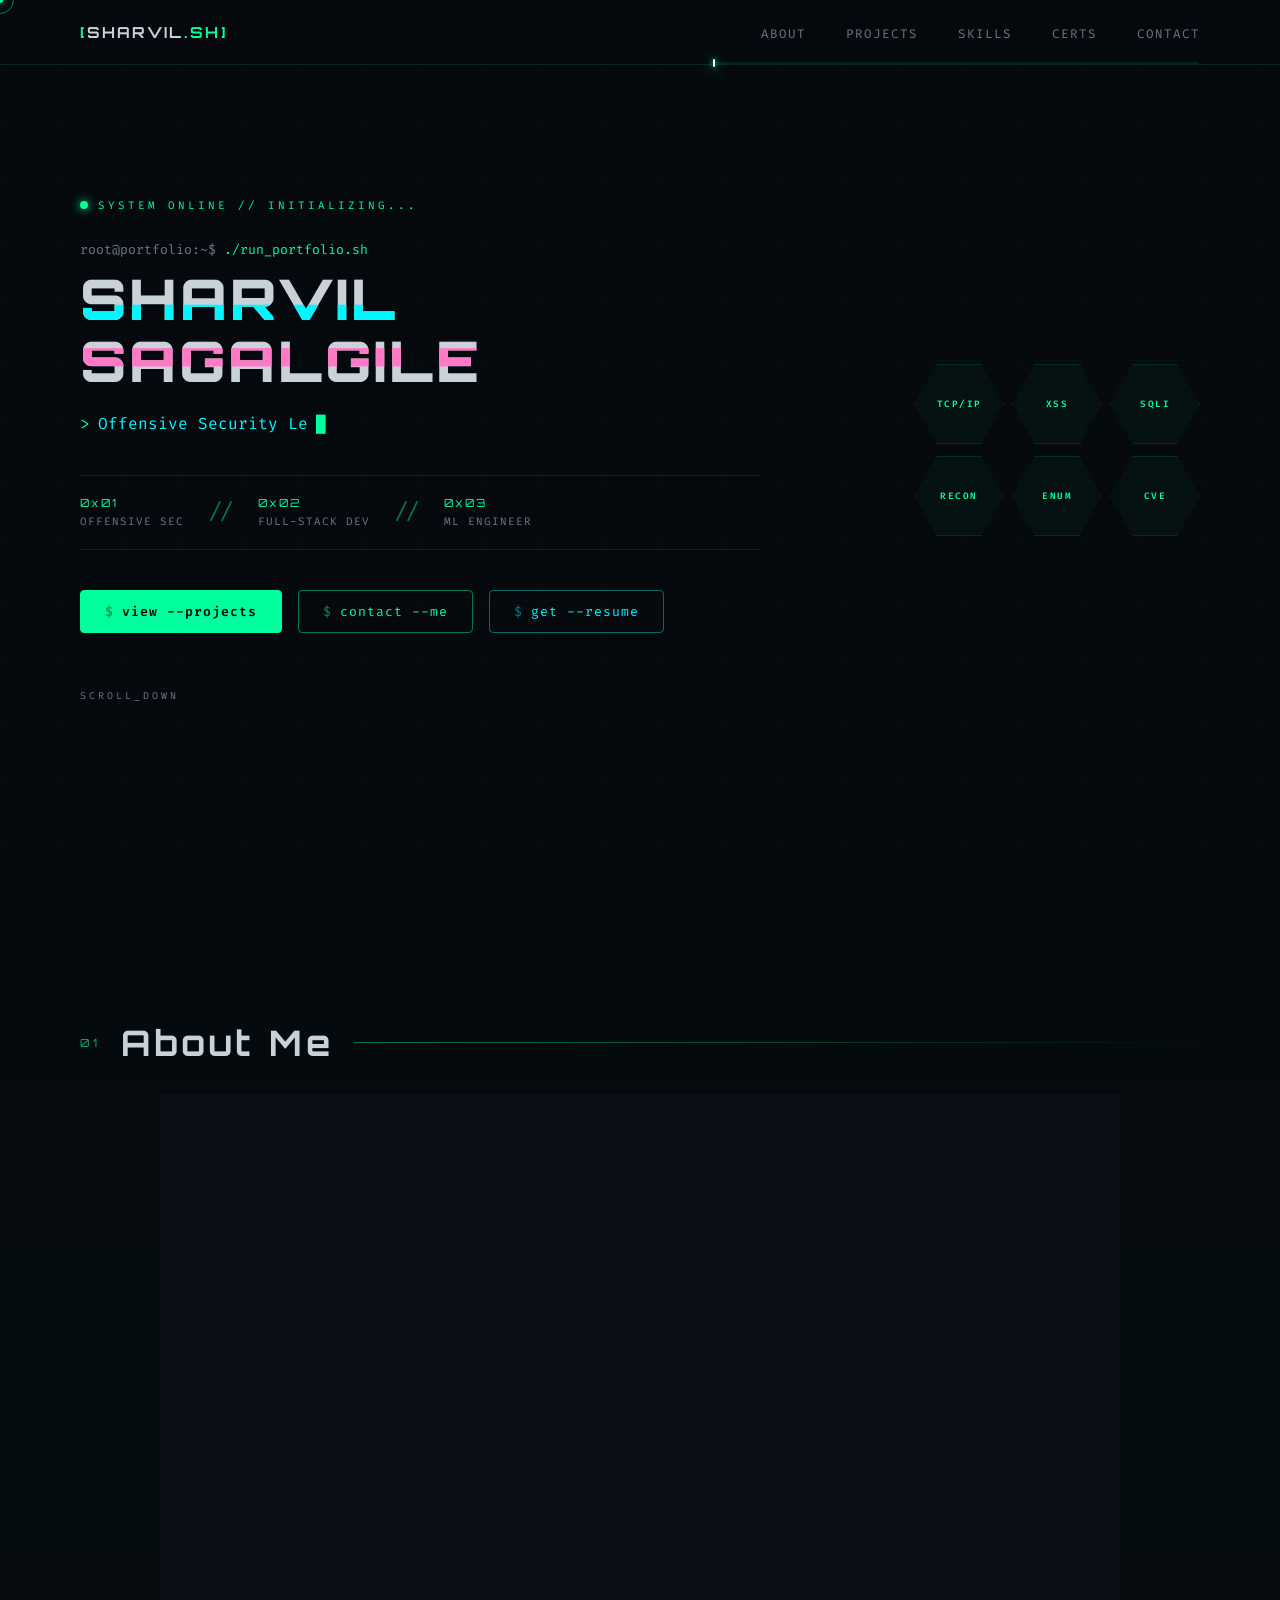
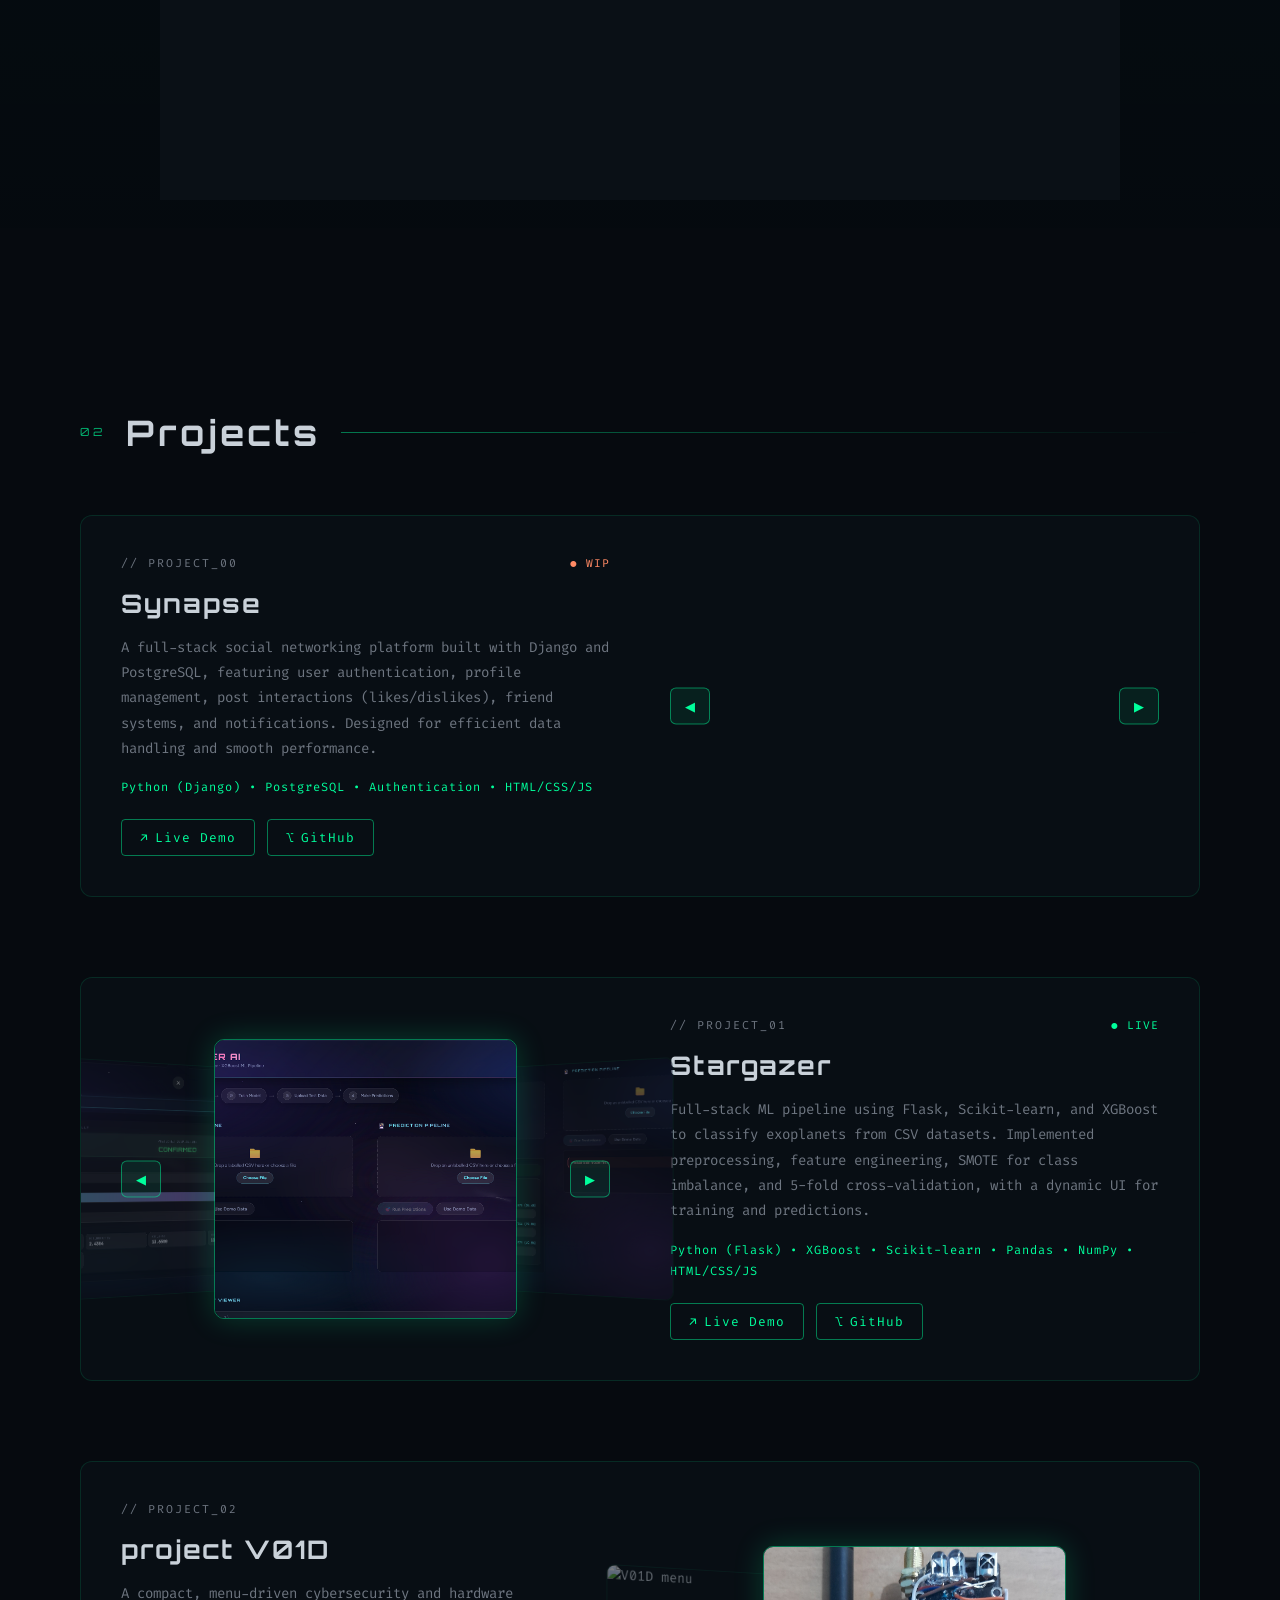
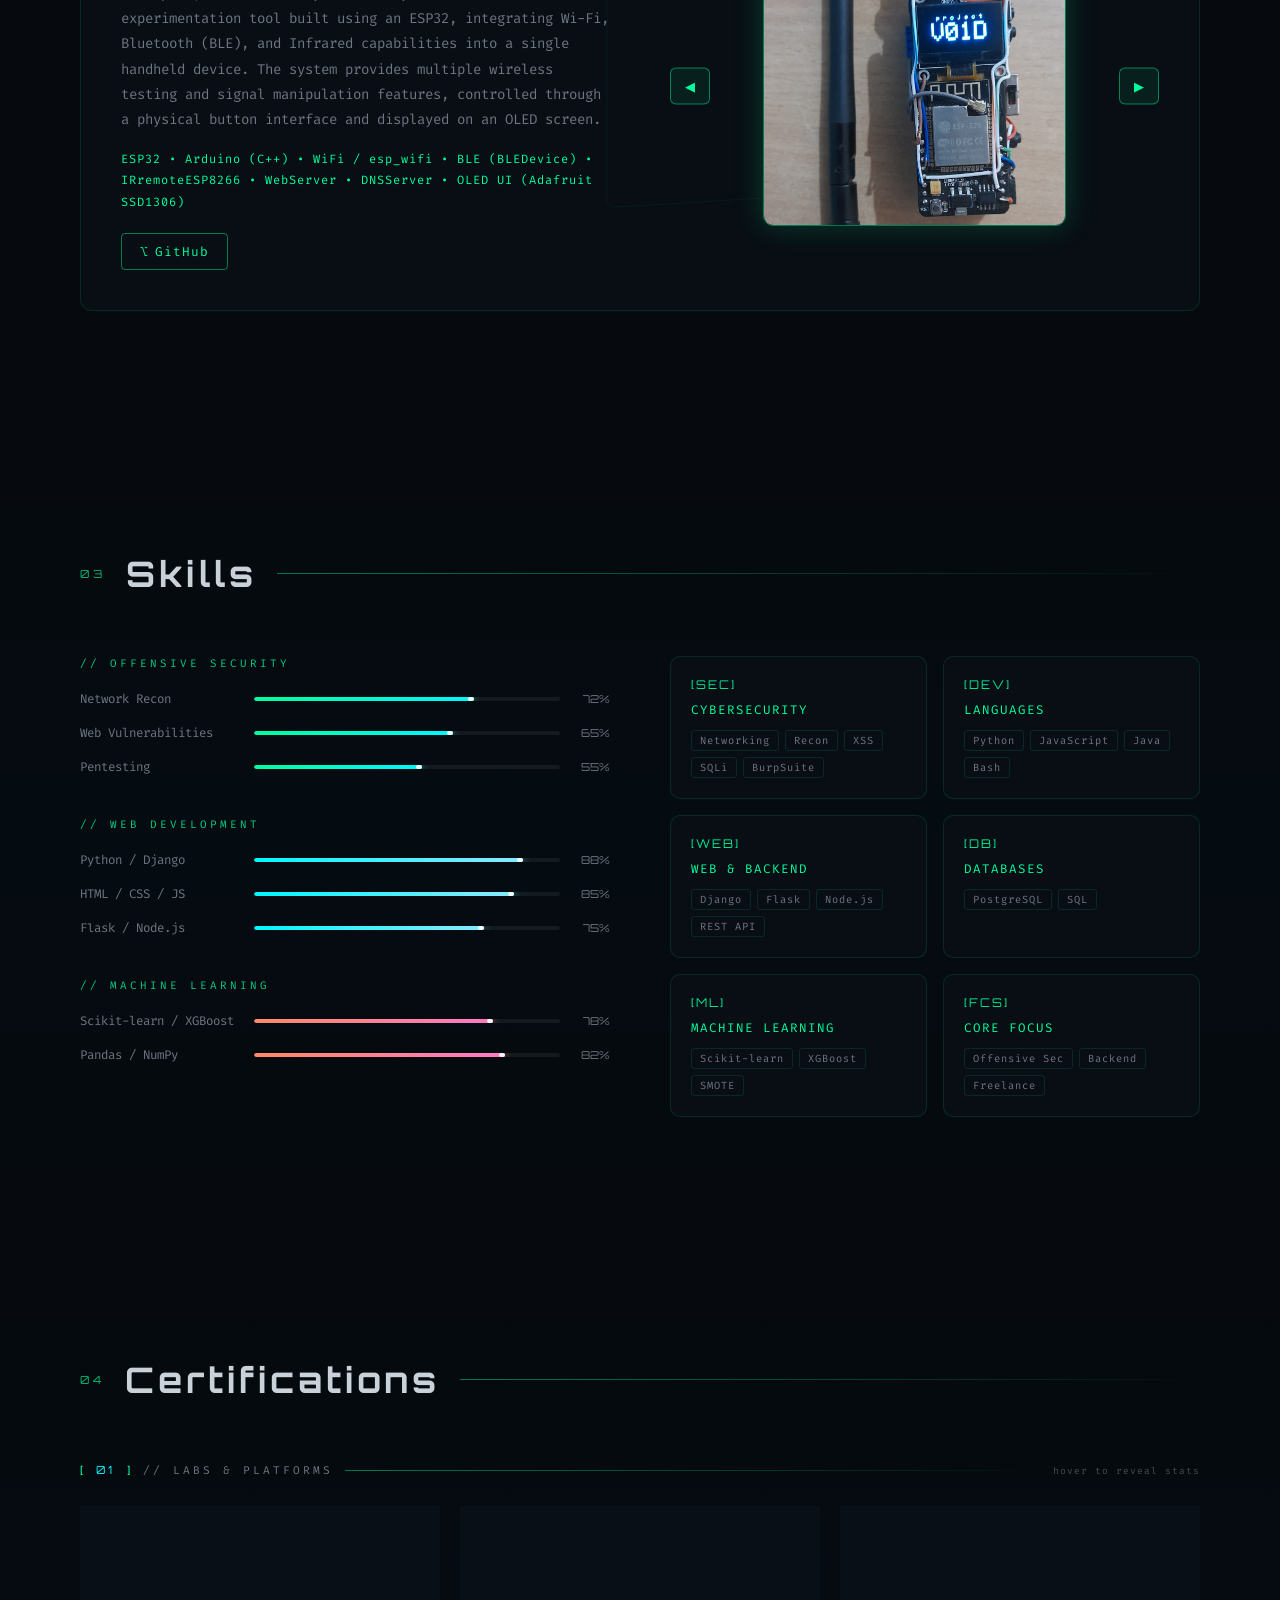
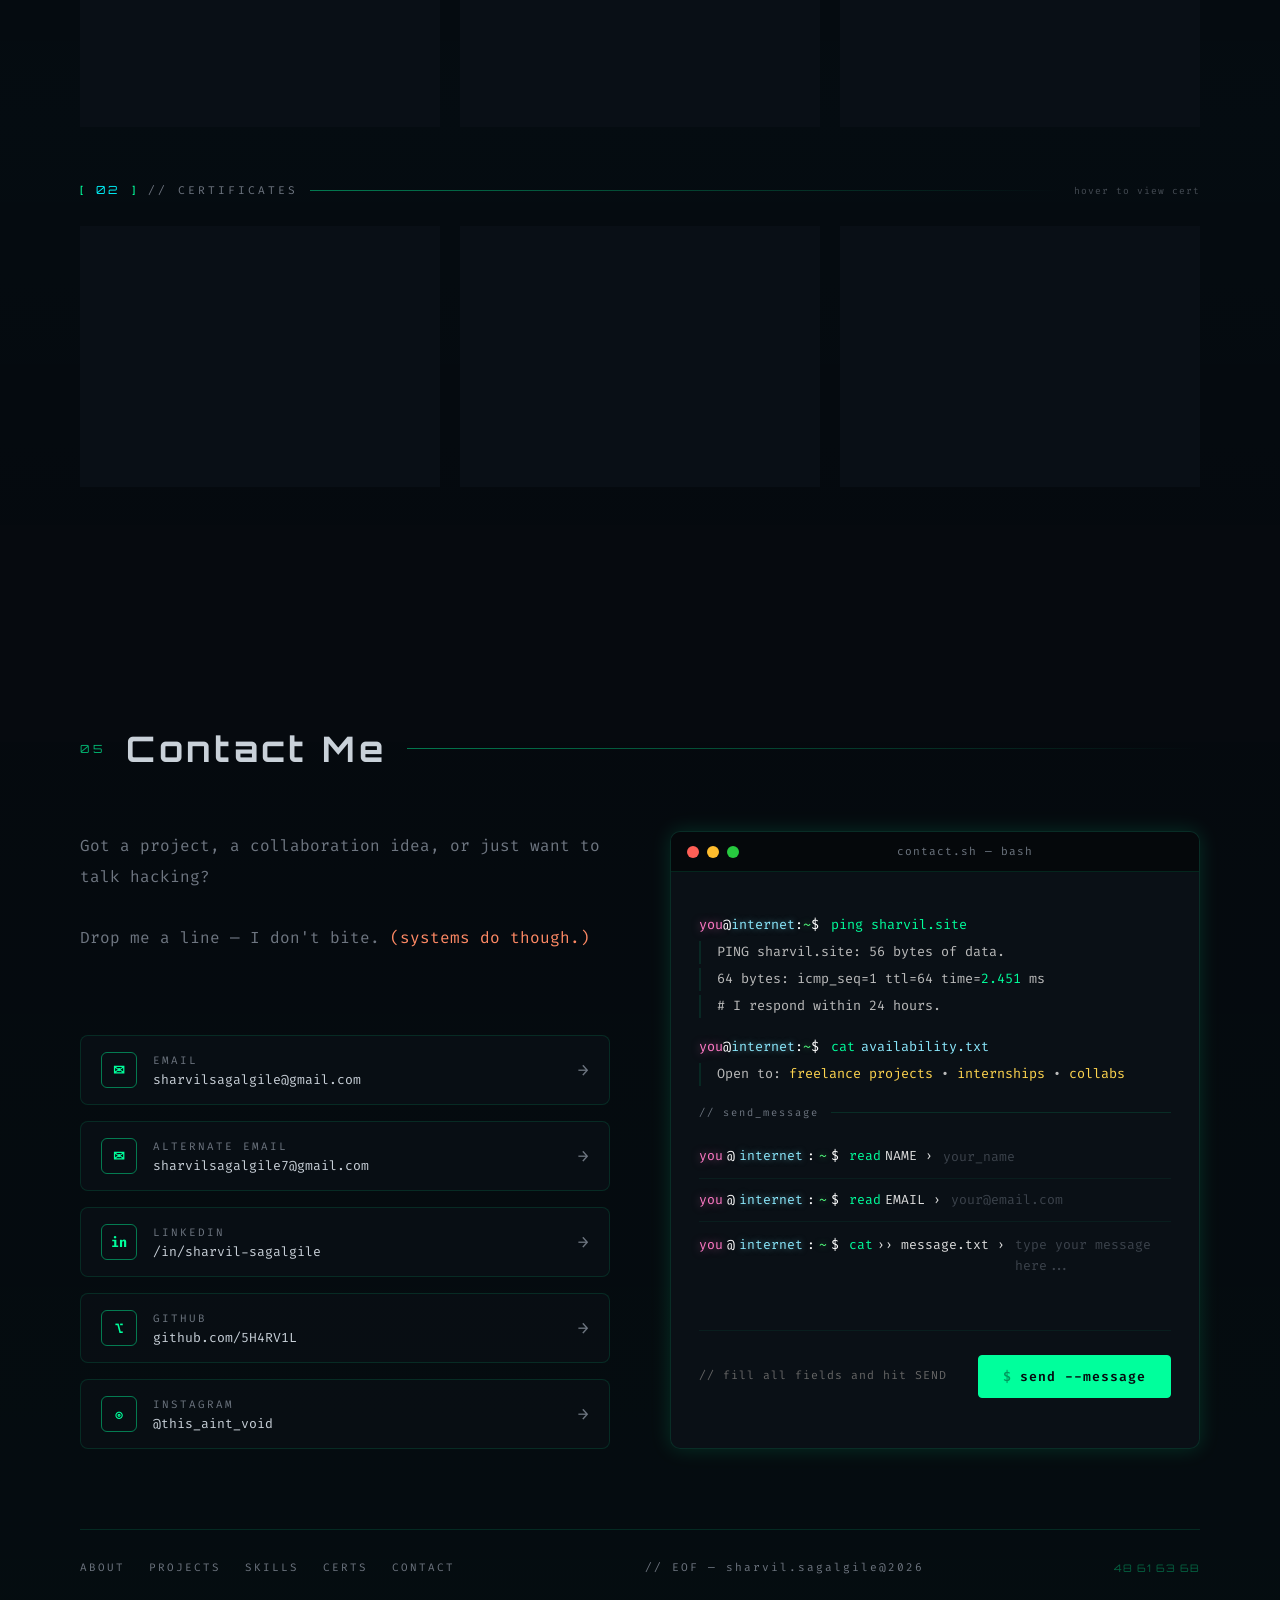
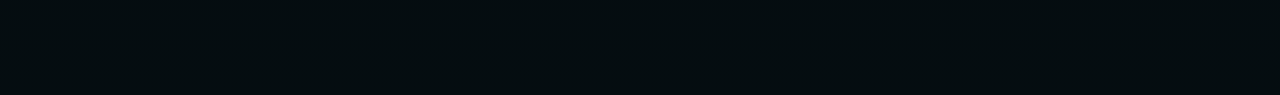
==== commit dbde48fb: "Update index.html" ====
--- a/index.html
+++ b/index.html
@@ -225,16 +225,17 @@
                 <div class="project-text">
                     <div class="project-meta">
                         <span class="project-id">// PROJECT_00</span>
-                        <span class="project-status online">● LIVE</span>
+                        <span class="project-status wip">● WIP</span>
+                        
                     </div>
                     <h3>Synapse</h3>
                     <p>A full-stack social networking platform built with Django and PostgreSQL, featuring user authentication, profile management, post interactions (likes/dislikes), friend systems, and notifications. Designed for efficient data handling and smooth performance.</p>
                     <p class="tech">Python (Django) • PostgreSQL • Authentication • HTML/CSS/JS</p>
                     <div class="buttons">
-                        <a href="https://synapse-app.herokuapp.com/" target="_blank" rel="noopener">
+                        <a href="https://synapse.sharvil.site/" target="_blank" rel="noopener">
                             <span>↗</span> Live Demo
                         </a>
-                        <a href="https://github.com/5H4RV1L/synapse" target="_blank" rel="noopener">
+                        <a href="https://github.com/5H4RV1L/synapse_v2" target="_blank" rel="noopener">
                             <span>⌥</span> GitHub
                         </a>
                     </div>
@@ -266,7 +267,8 @@
                 <div class="project-text">
                     <div class="project-meta">
                         <span class="project-id">// PROJECT_01</span>
-                        <span class="project-status wip">● WIP</span>
+                        <span class="project-status online">● LIVE</span>
+                        
                     </div>
                     <h3>Stargazer</h3>
                     <p>Full-stack ML pipeline using Flask, Scikit-learn, and XGBoost to classify exoplanets from CSV datasets. Implemented preprocessing, feature engineering, SMOTE for class imbalance, and 5-fold cross-validation, with a dynamic UI for training and predictions.</p>
@@ -275,7 +277,7 @@
                         <a href="https://stargazer.sharvil.site/" target="_blank" rel="noopener">
                             <span>↗</span> Live Demo
                         </a>
-                        <a href="https://github.com/5H4RV1L/stargazer" target="_blank" rel="noopener">
+                        <a href="https://github.com/5H4RV1L/stargazer_v2" target="_blank" rel="noopener">
                             <span>⌥</span> GitHub
                         </a>
                     </div>
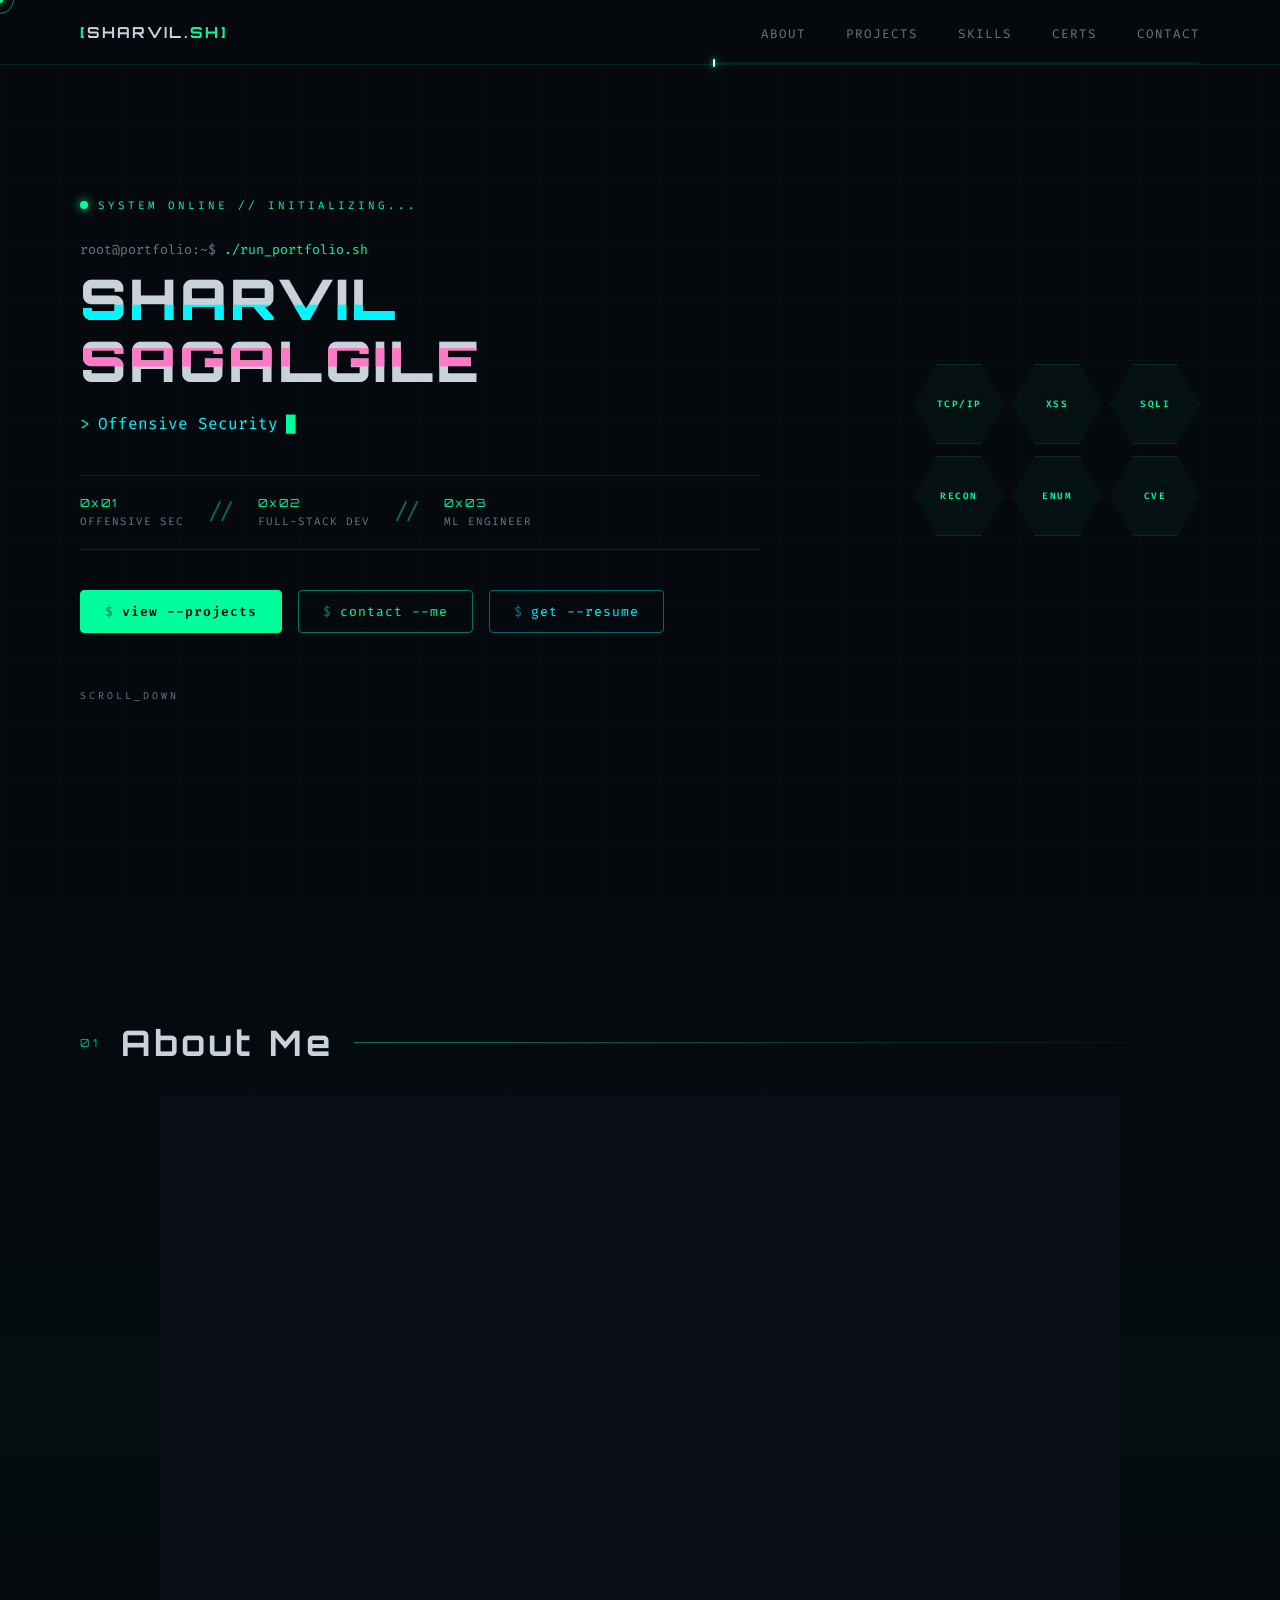
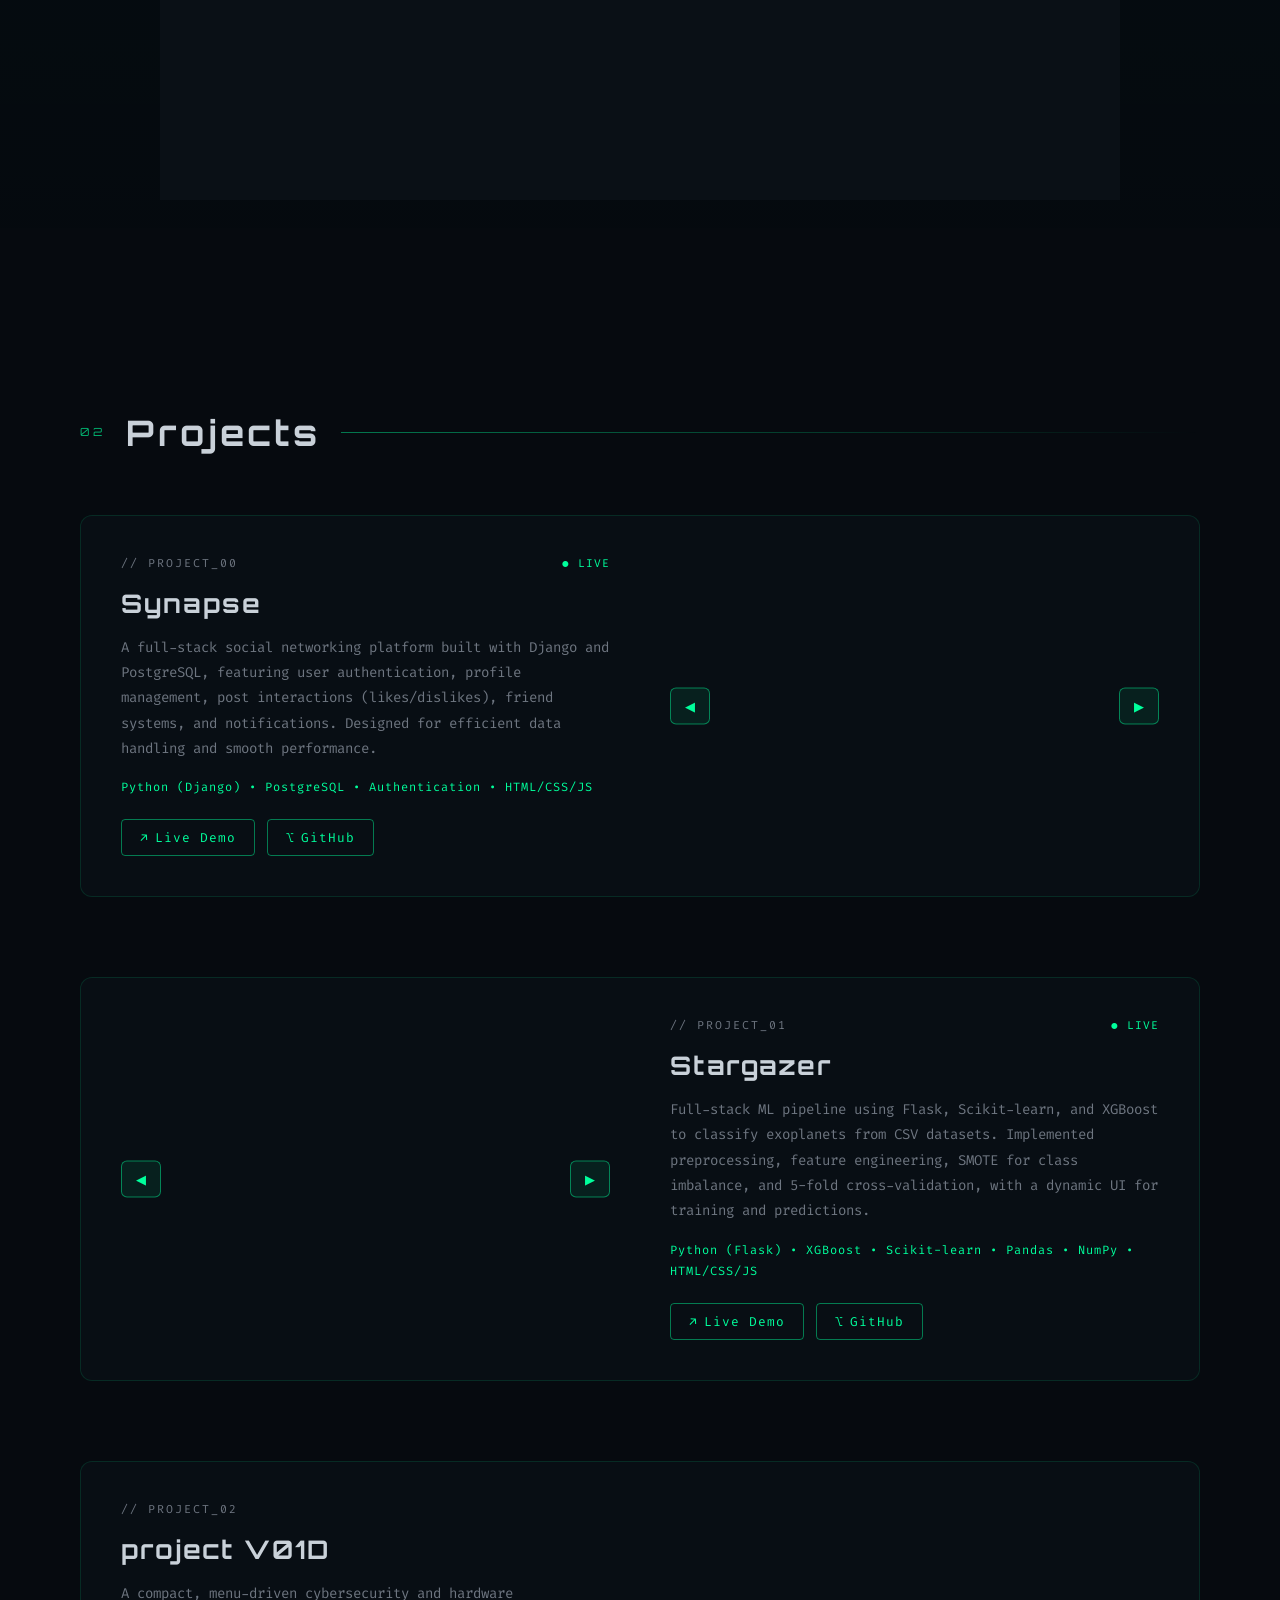
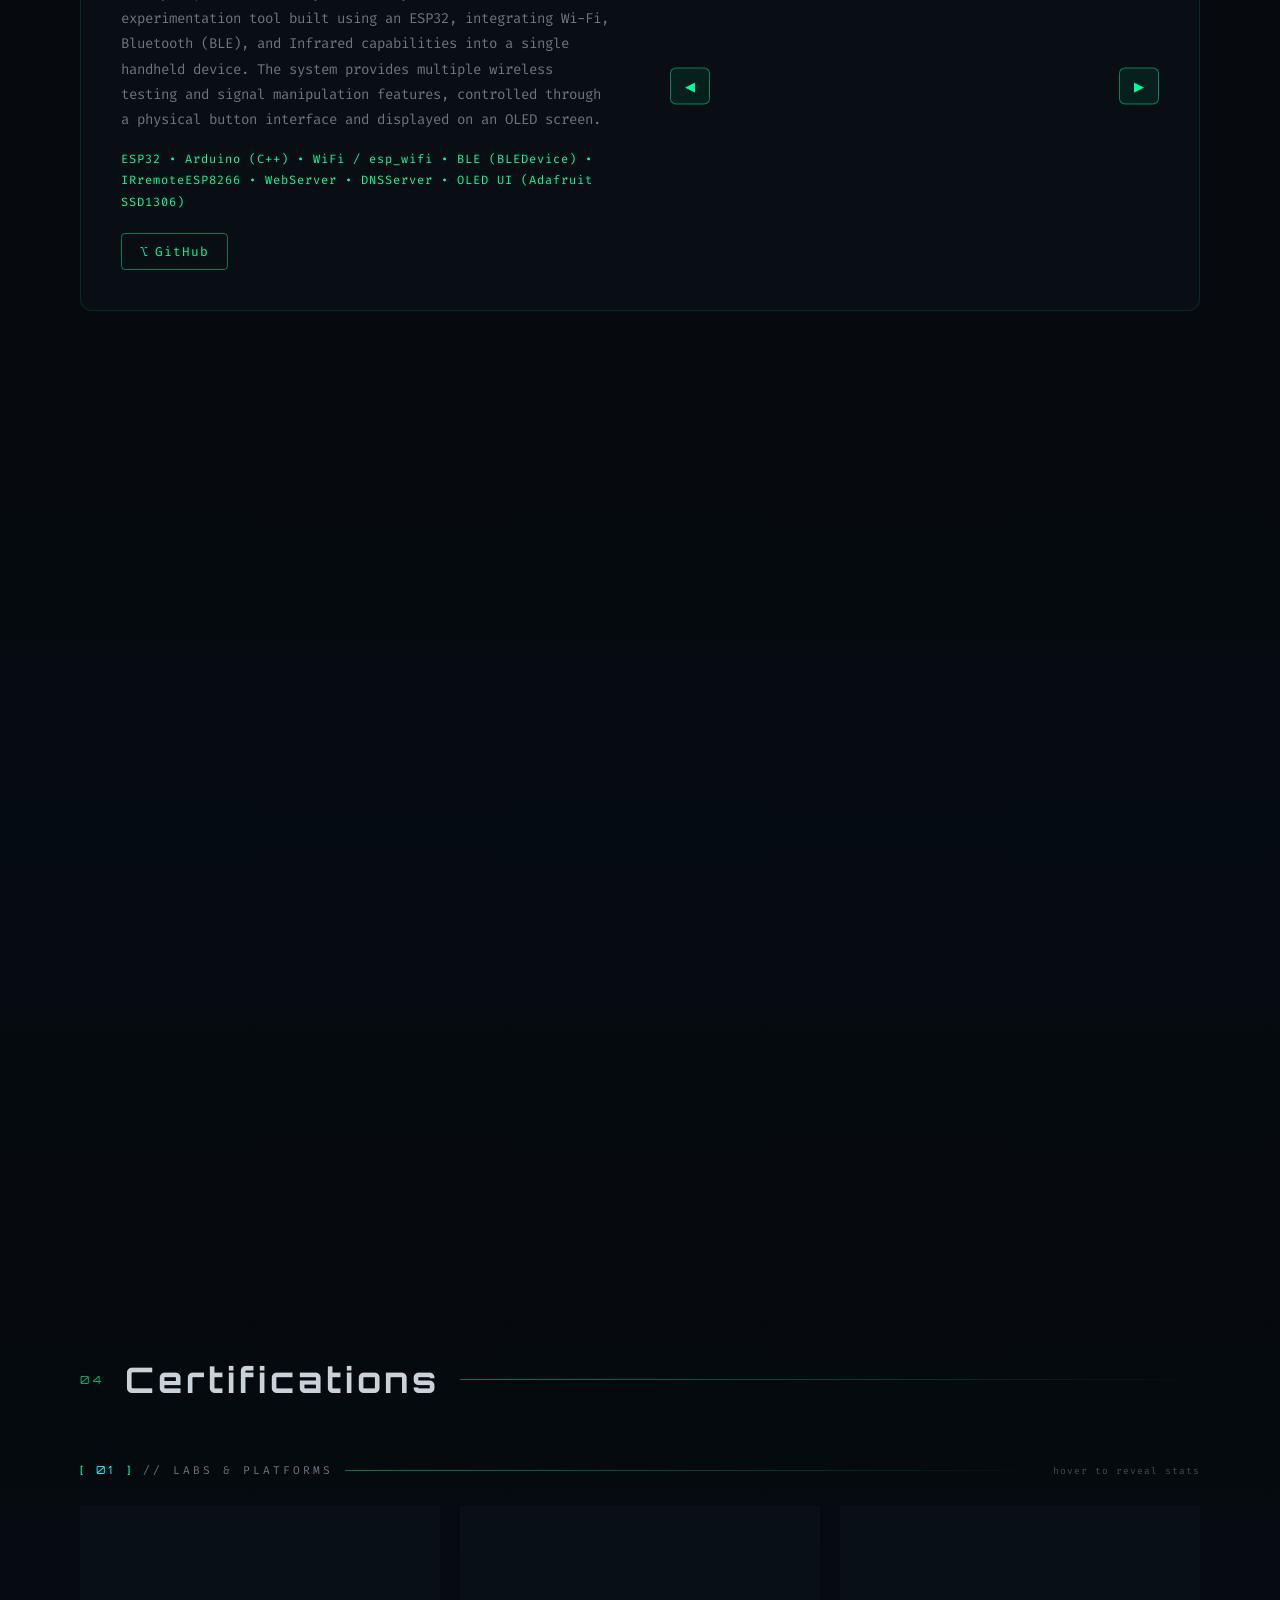
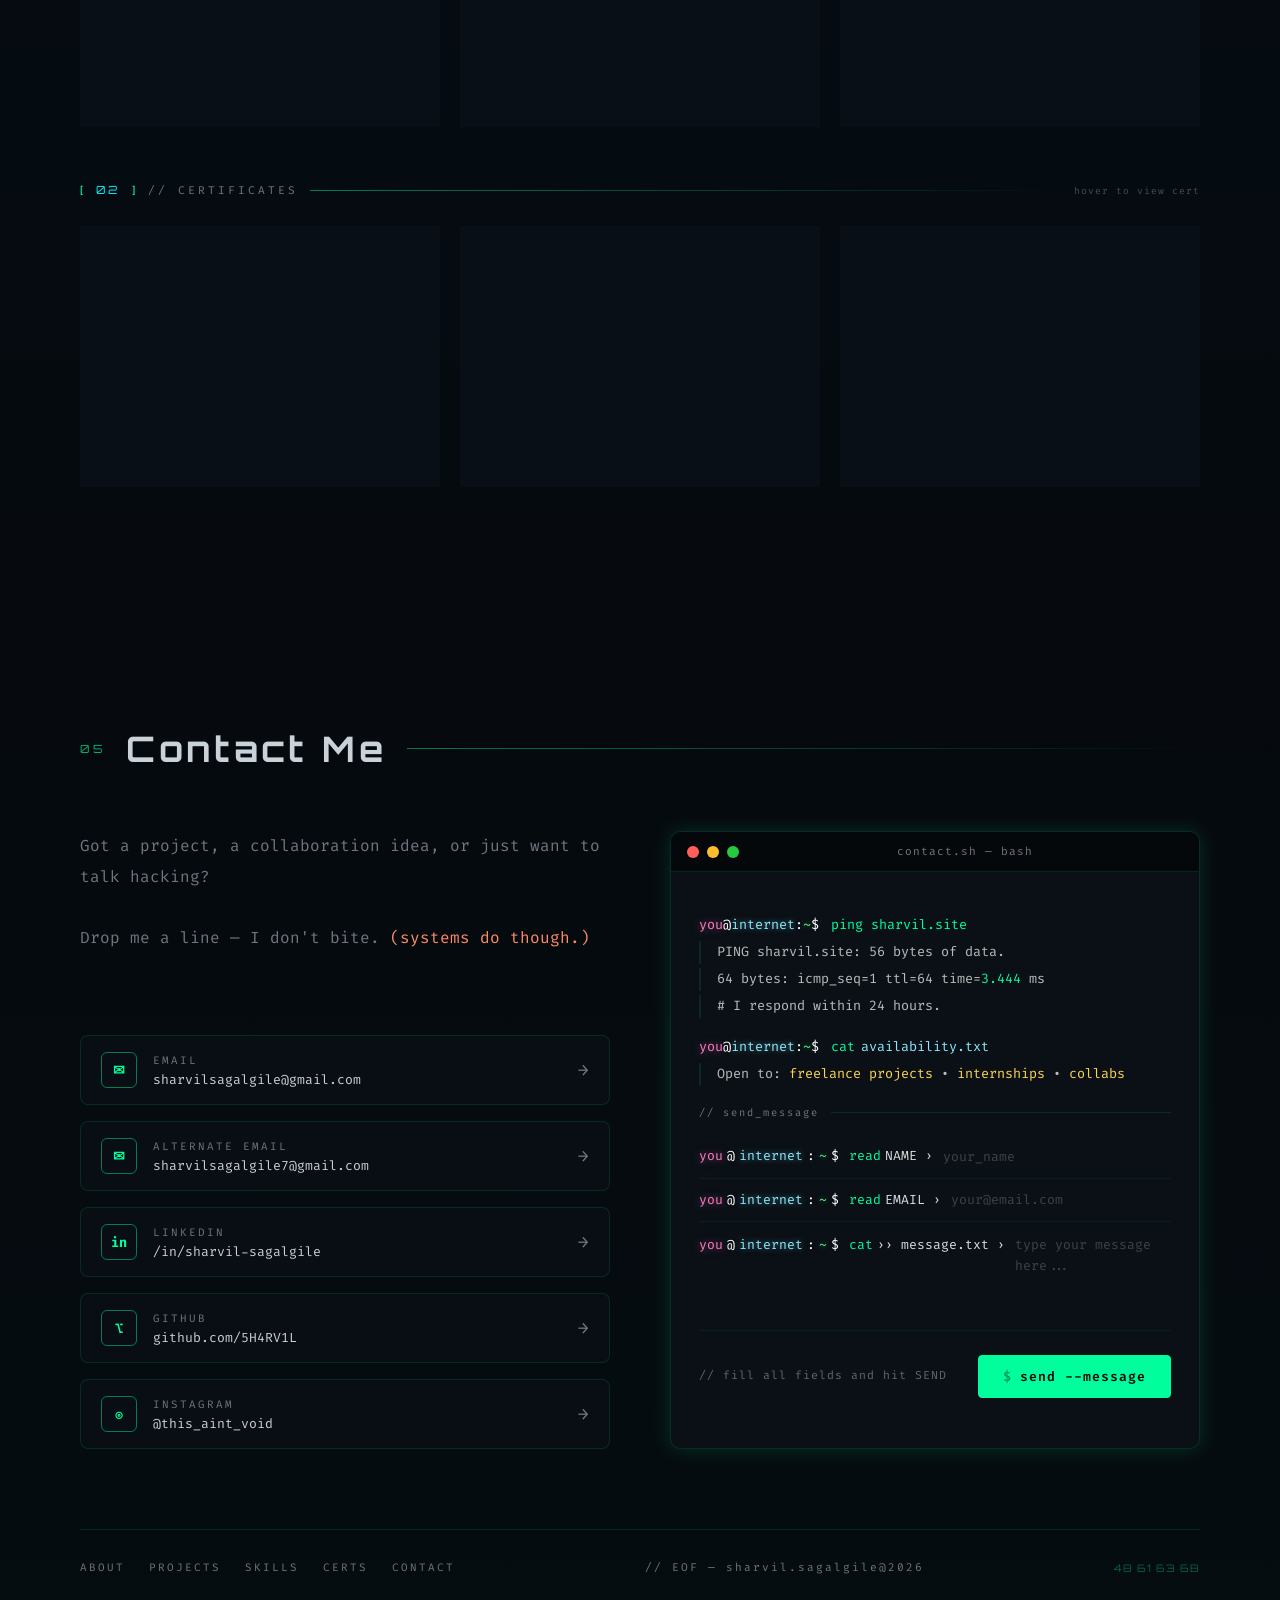
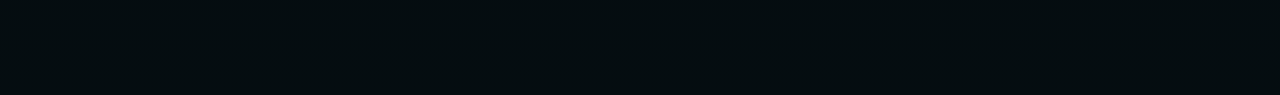
==== commit a7c39c8b: "Update index.html" ====
--- a/index.html
+++ b/index.html
@@ -225,7 +225,7 @@
                 <div class="project-text">
                     <div class="project-meta">
                         <span class="project-id">// PROJECT_00</span>
-                        <span class="project-status wip">● WIP</span>
+                        <span class="project-status online">● LIVE</span>
                         
                     </div>
                     <h3>Synapse</h3>
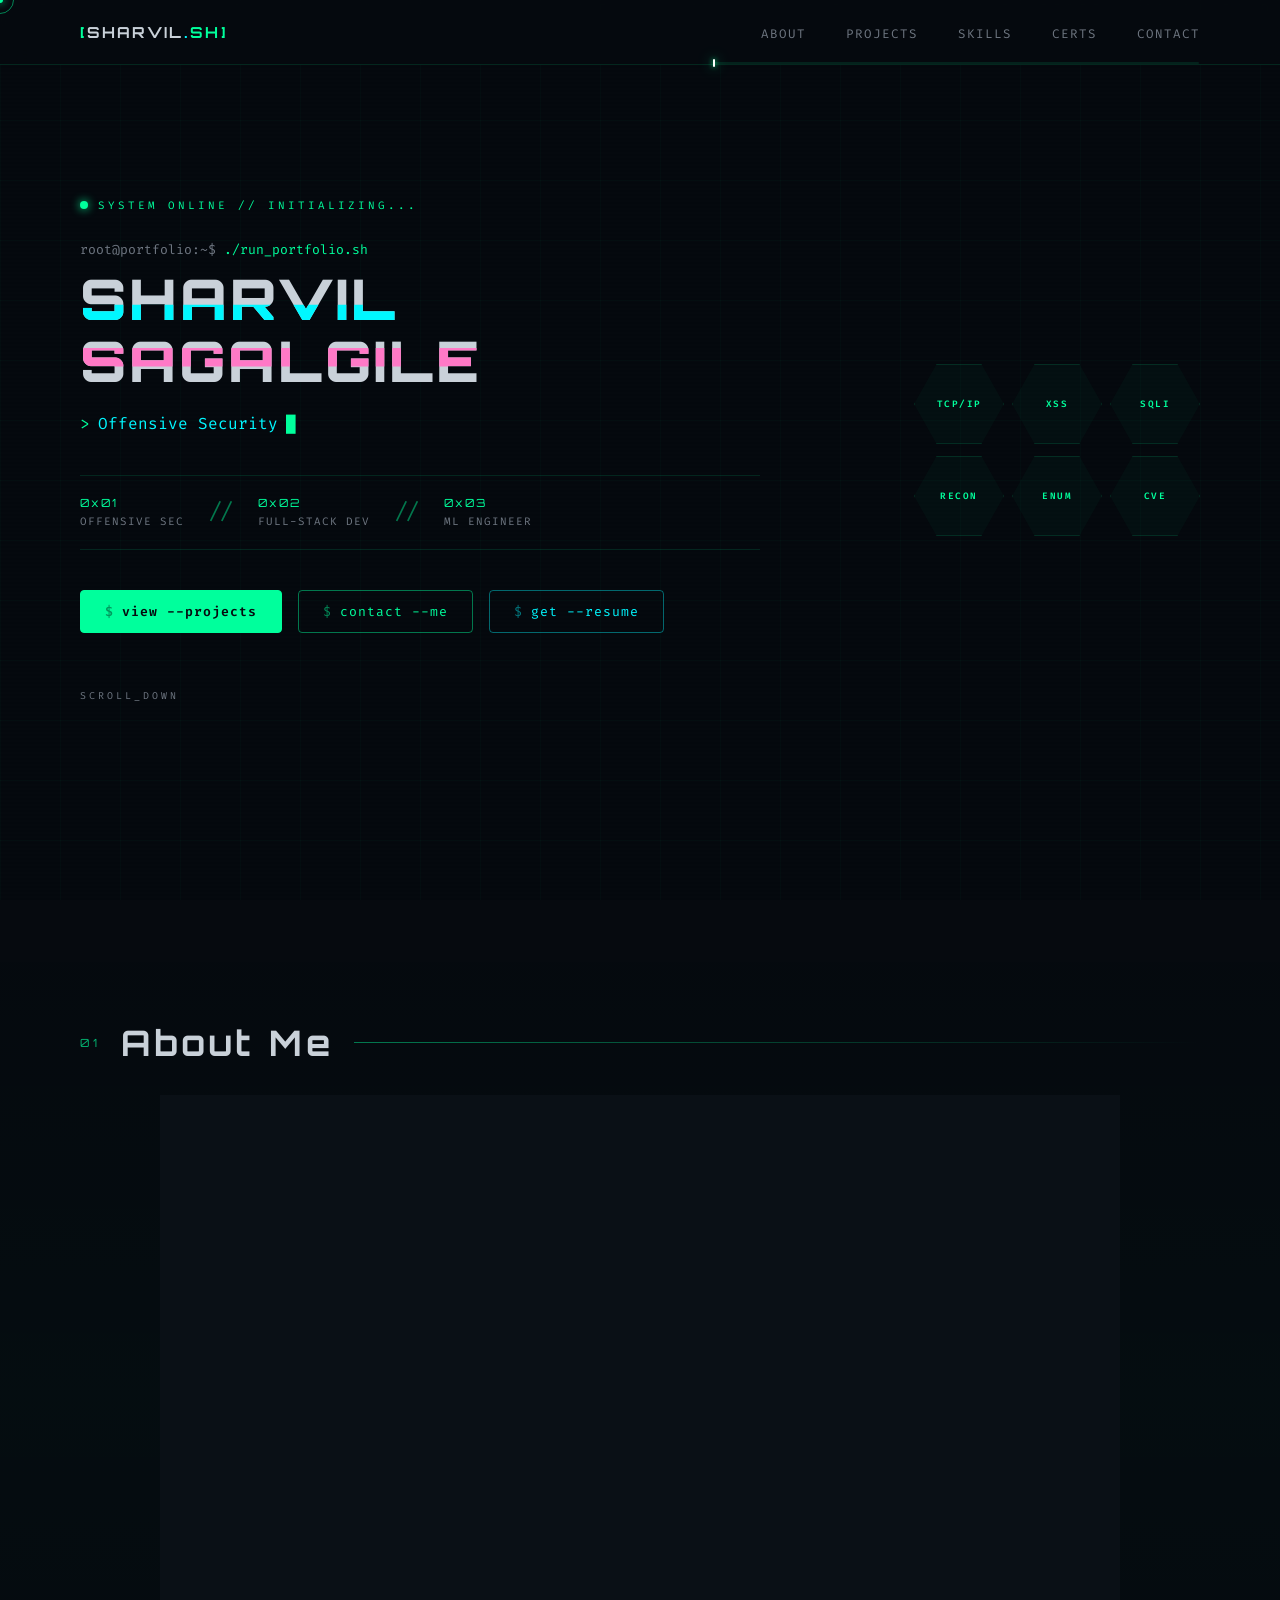
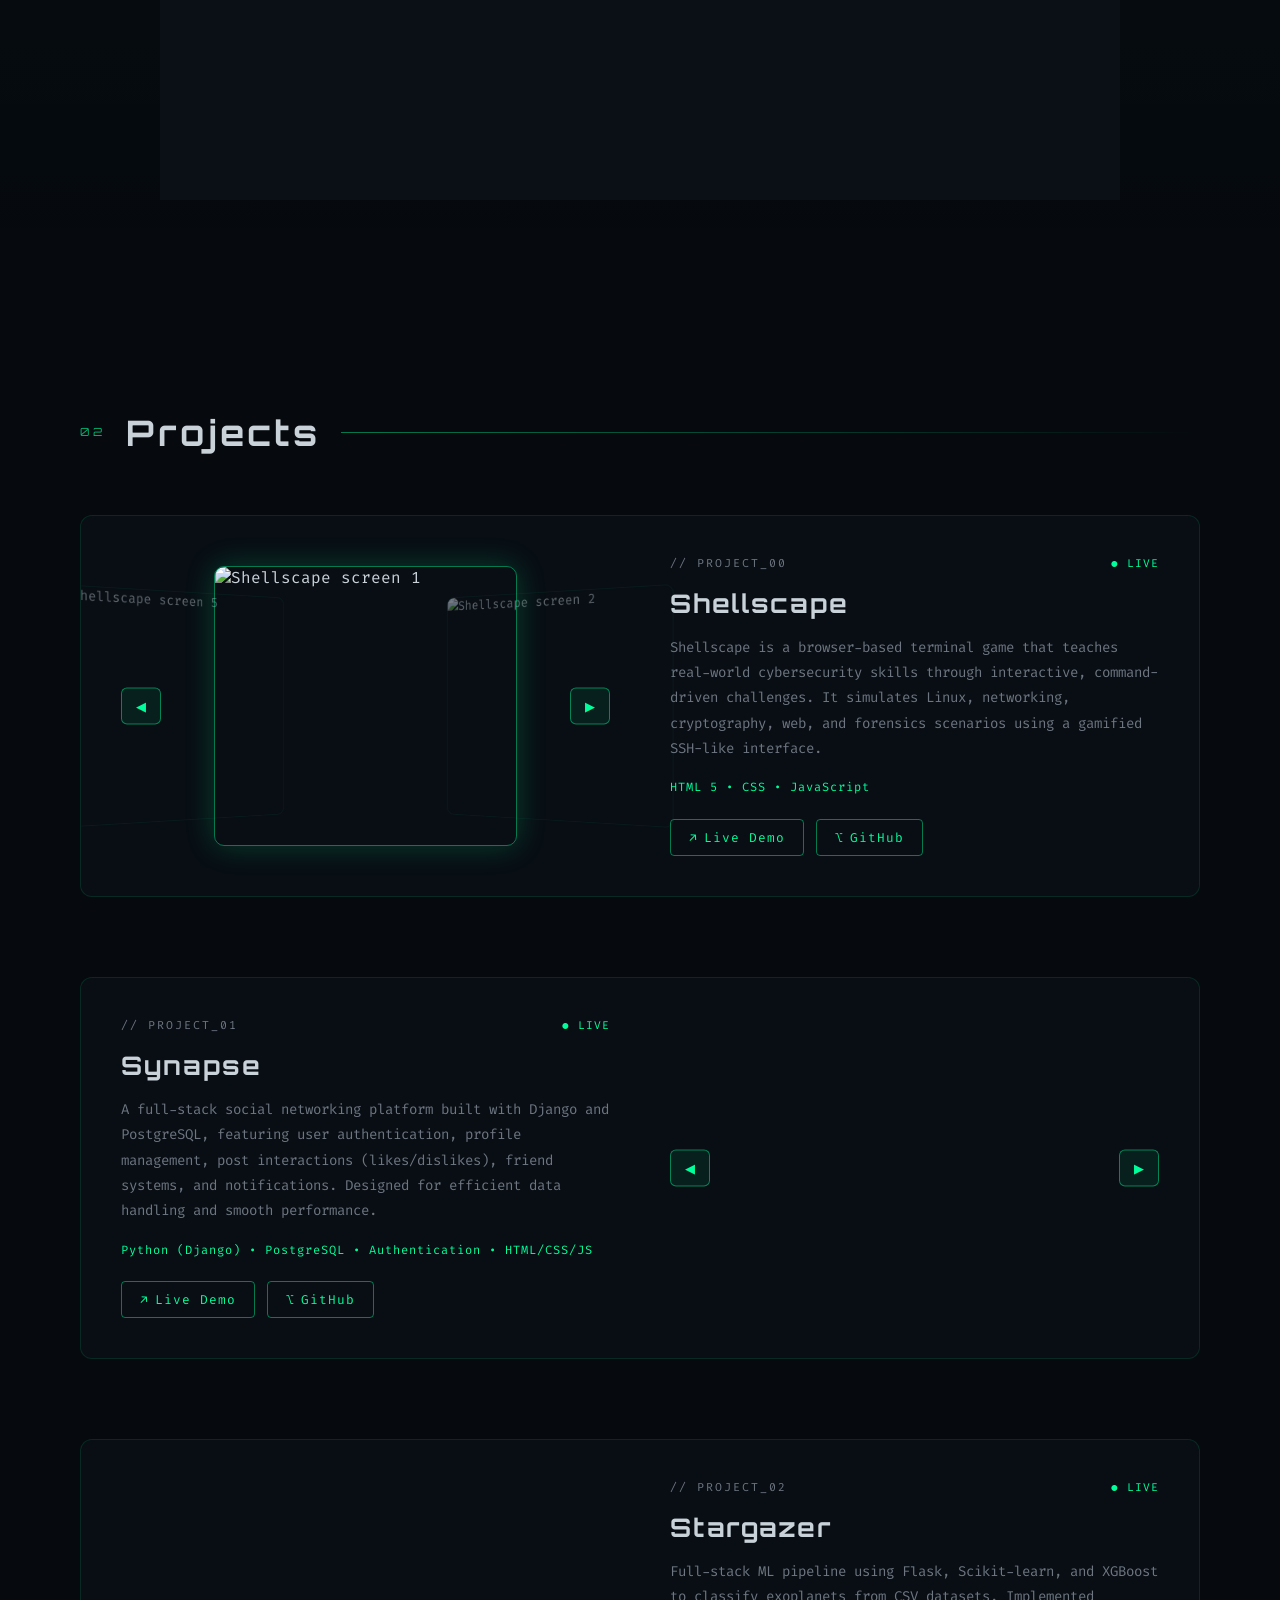
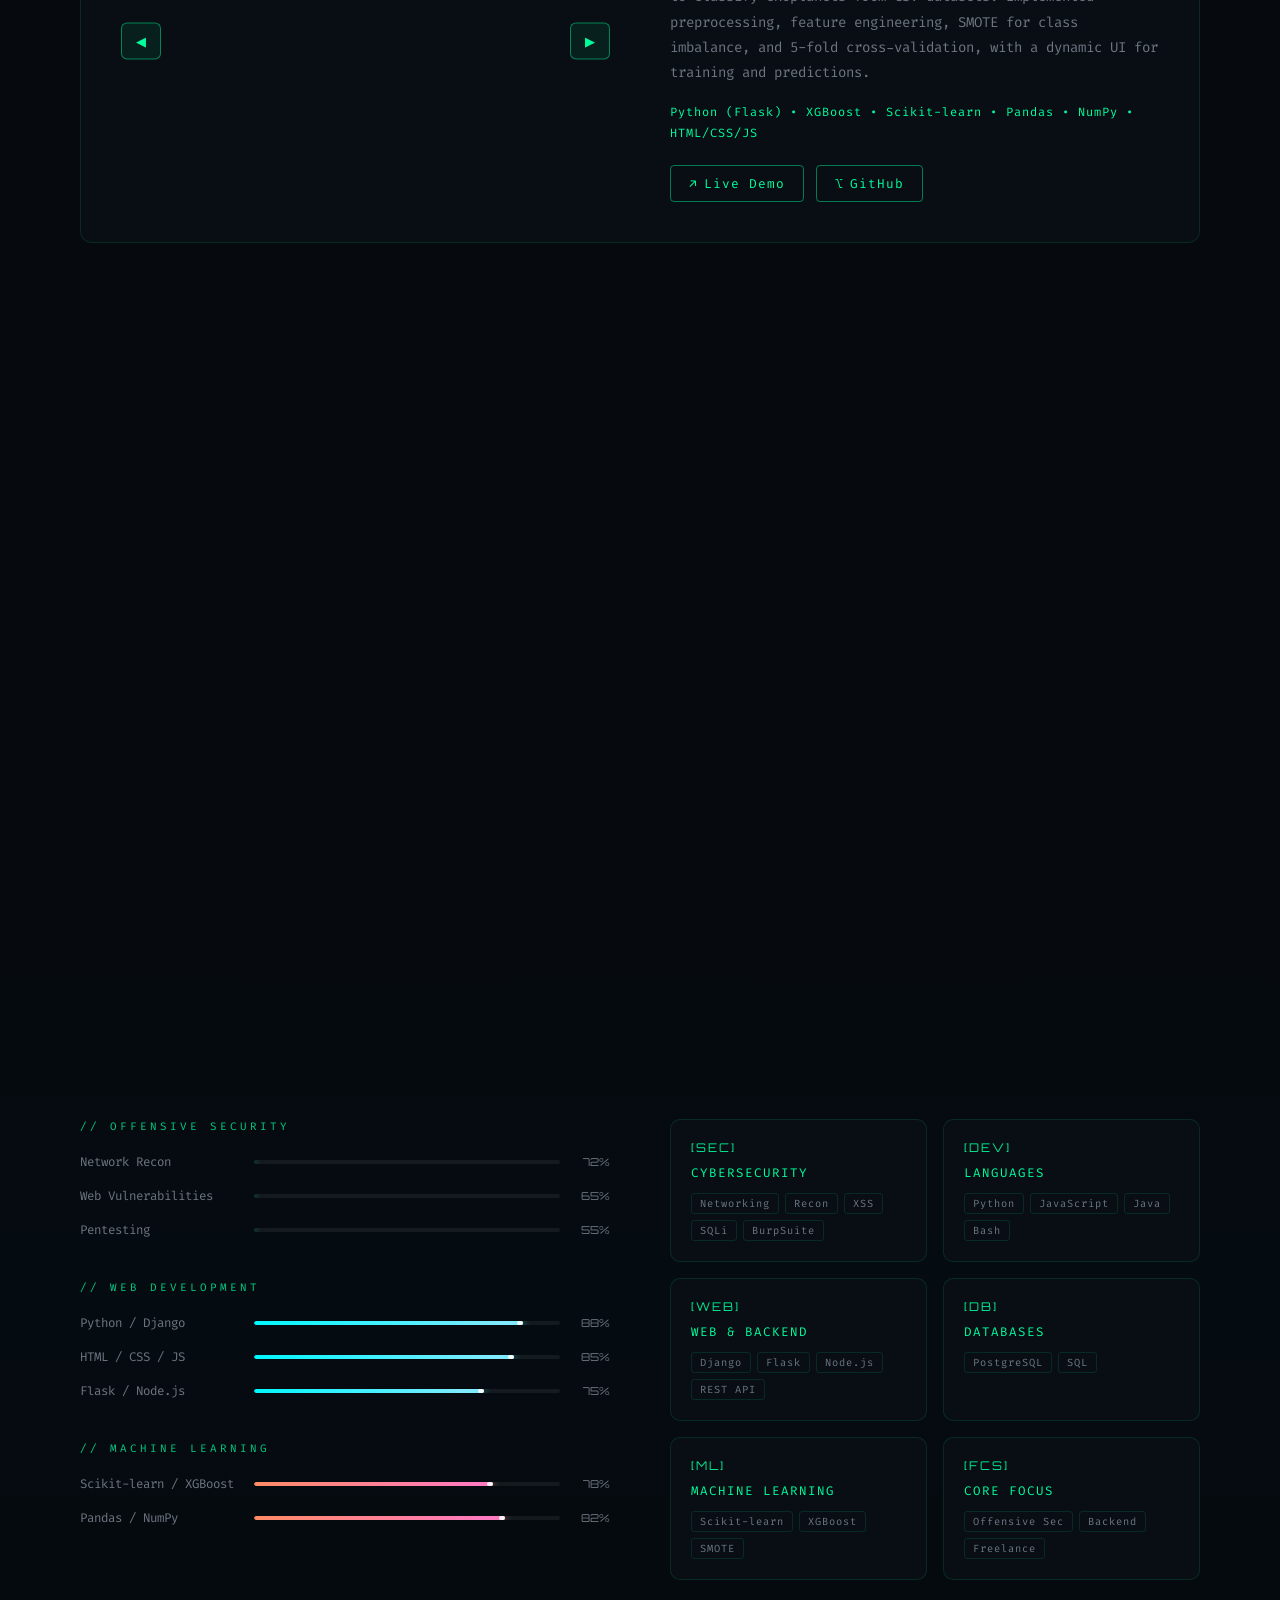
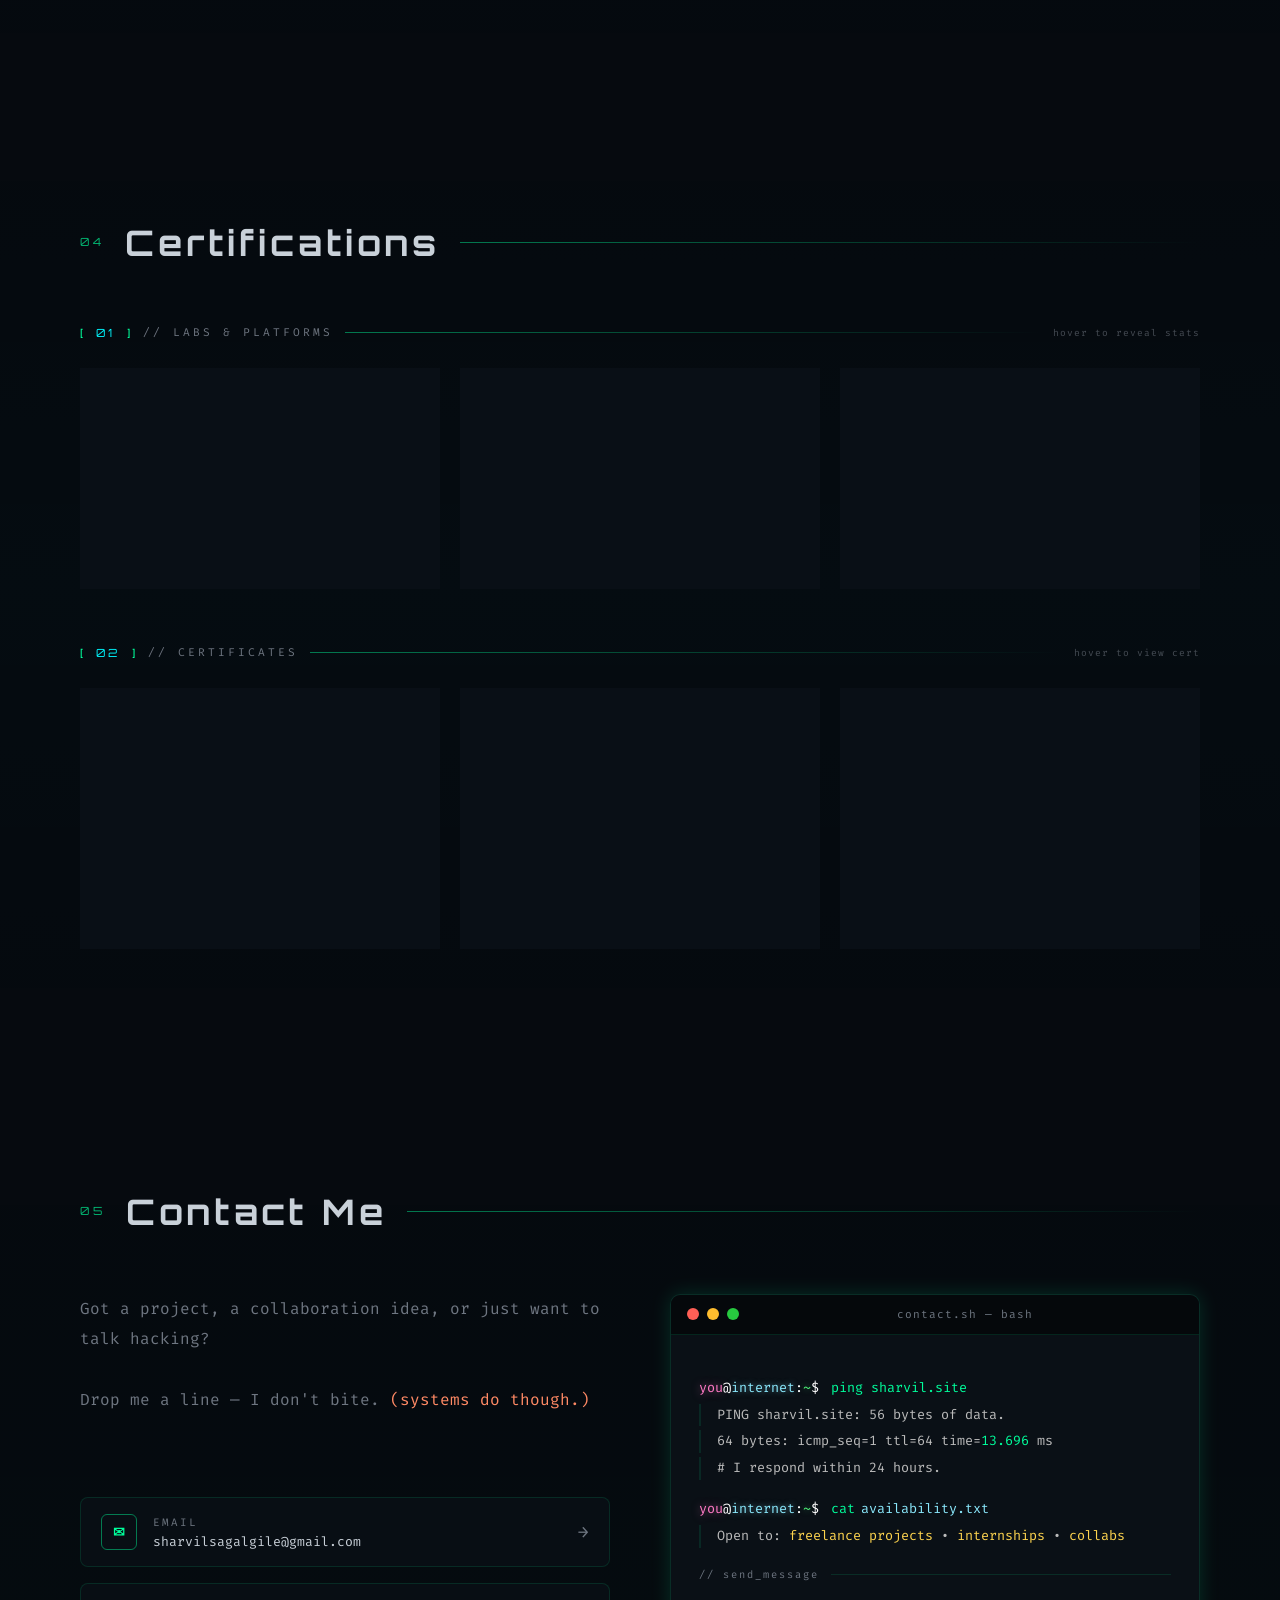
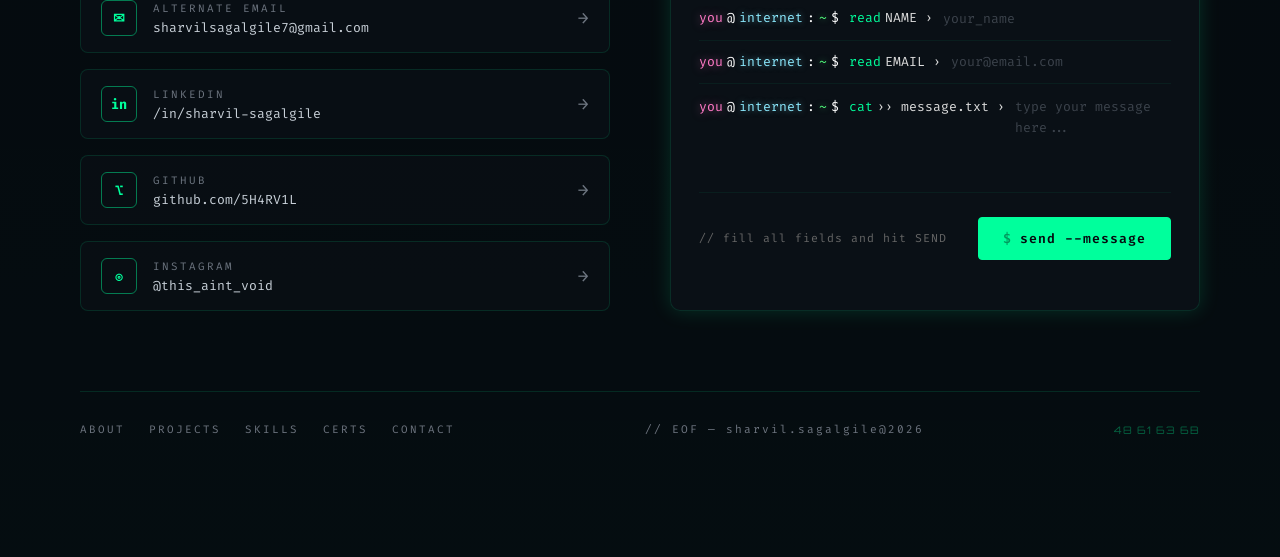
==== commit 96a11074: "Update index.html" ====
--- a/index.html
+++ b/index.html
@@ -221,10 +221,46 @@
 
         <div class="projects-container">
 
-            <div class="project-card" data-index="00">
+            <div class="project-card reverse" data-index="00">
                 <div class="project-text">
                     <div class="project-meta">
                         <span class="project-id">// PROJECT_00</span>
+                        <span class="project-status online">● LIVE</span>
+                    </div>
+                    <h3>Shellscape</h3>
+                    <p>Shellscape is a browser-based terminal game that teaches real-world cybersecurity skills through interactive, command-driven challenges. It simulates Linux, networking, cryptography, web, and forensics scenarios using a gamified SSH-like interface.</p>
+                    <p class="tech">HTML 5 • CSS • JavaScript</p>
+                    <div class="buttons">
+                        <a href="https://shellscape.sharvil.site/" target="_blank" rel="noopener">
+                            <span>↗</span> Live Demo
+                        </a>
+                        <a href="https://github.com/5H4RV1L/shellscape" target="_blank" rel="noopener">
+                            <span>⌥</span> GitHub
+                        </a>
+                    </div>
+                </div>
+
+                <div class="project-preview">
+                    <div class="carousel-container">
+                        <div class="carousel">
+                            <div class="card"><img src="shellscape/lb.png" alt="Shellscape screen 1"></div>
+                            <div class="card"><img src="shellscape/ln.png" alt="Shellscape screen 2" loading="lazy"></div>
+                            <div class="card"><img src="shellscape/nt.png" alt="Shellscape screen 3" loading="lazy"></div>
+                            <div class="card"><img src="shellscape/cr.png" alt="Shellscape screen 4" loading="lazy"></div>
+                            <div class="card"><img src="shellscape/hp.png" alt="Shellscape screen 5" loading="lazy"></div>
+                        </div>
+                        <div class="controls">
+                            <button class="prevBtn" aria-label="Previous">◀</button>
+                            <button class="nextBtn" aria-label="Next">▶</button>
+                        </div>
+                    </div>
+                </div>
+            </div>
+
+            <div class="project-card" data-index="01">
+                <div class="project-text">
+                    <div class="project-meta">
+                        <span class="project-id">// PROJECT_01</span>
                         <span class="project-status online">● LIVE</span>
                         
                     </div>
@@ -263,10 +299,10 @@
                 </div>
             </div>
 
-            <div class="project-card reverse" data-index="01">
+            <div class="project-card reverse" data-index="02">
                 <div class="project-text">
                     <div class="project-meta">
-                        <span class="project-id">// PROJECT_01</span>
+                        <span class="project-id">// PROJECT_02</span>
                         <span class="project-status online">● LIVE</span>
                         
                     </div>
@@ -302,10 +338,10 @@
                 </div>
             </div>
 
-            <div class="project-card" data-index="02">
+            <div class="project-card" data-index="03">
                 <div class="project-text">
                     <div class="project-meta">
-                        <span class="project-id">// PROJECT_02</span>
+                        <span class="project-id">// PROJECT_03</span>
                         <span class="project-status online"></span>
                     </div>
                     <h3>project V01D</h3>
